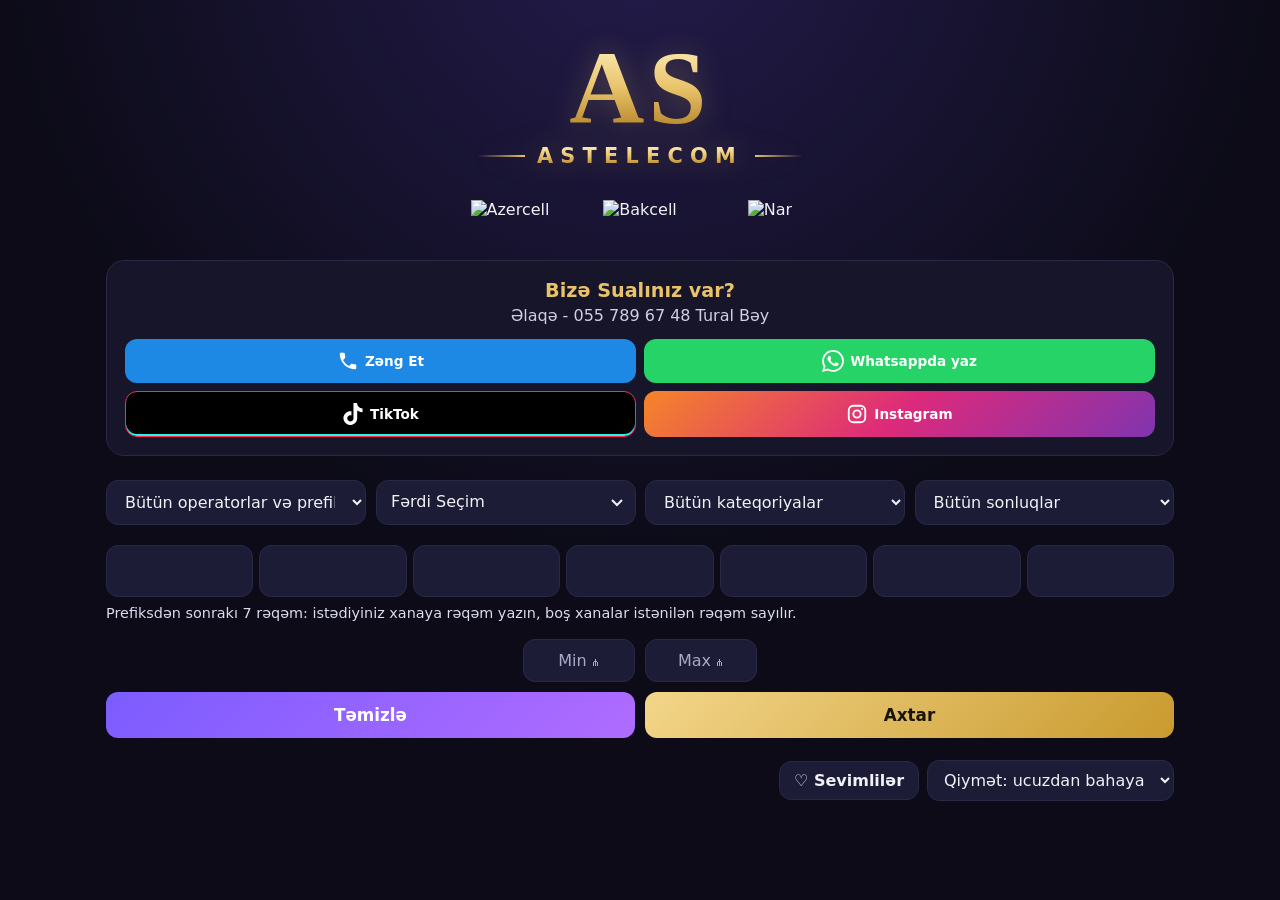
==== index.html @ 2685a1da "Add files via upload" ====
<!DOCTYPE html><html lang="az"><head><meta charset="utf-8"><meta name="viewport" content="width=device-width,initial-scale=1,viewport-fit=cover"><title>ASTELECOM</title><meta name="theme-color" content="#0c0b17"><meta name="mobile-web-app-capable" content="yes"><meta name="apple-mobile-web-app-capable" content="yes"><meta name="apple-mobile-web-app-status-bar-style" content="black"><meta name="apple-mobile-web-app-title" content="ASTELECOM"><link rel="manifest" href="manifest.webmanifest"><link rel="icon" type="image/png" href="icon-192.png"><link rel="apple-touch-icon" href="apple-touch-icon.png"><link rel="stylesheet" href="style.css"></head><body>
<div class="wrap">
<div class="hero" aria-label="ASTELECOM"><div class="as">AS</div><div class="wmrow"><i></i><span class="wm">ASTELECOM</span><i></i></div></div>
<div class="ops"><span class="chip"><img src="https://thumb.wikimedia.org/wikipedia/az/thumb/b/bf/Azercell_loqosu.svg/960px-Azercell_loqosu.svg.png?utm_source=az.wikipedia.org&amp;utm_campaign=index&amp;utm_content=thumbnail" referrerpolicy="no-referrer" onerror="this.onerror=null;this.src='azercell.png'" alt="Azercell"></span><span class="chip"><img src="https://upload.wikimedia.org/wikipedia/commons/0/06/Bakcell-logo.png?utm_source=az.wikipedia.org&amp;utm_campaign=index&amp;utm_content=original" referrerpolicy="no-referrer" onerror="this.onerror=null;this.src='bakcell.png'" alt="Bakcell"></span><span class="chip"><img src="https://upload.wikimedia.org/wikipedia/commons/f/f7/Nar-new-logo.png?utm_source=az.wikipedia.org&amp;utm_campaign=index&amp;utm_content=original" referrerpolicy="no-referrer" onerror="this.onerror=null;this.src='nar.png'" alt="Nar"></span></div>
<div class="contact"><h2>Bizə Sualınız var?</h2><p>Əlaqə - 055 789 67 48 Tural Bəy</p><div class="acts"><a id="cp" class="cbtn ph" href="#"><svg viewBox="0 0 24 24" width="22" height="22" fill="currentColor" aria-hidden="true"><path d="M6.6 10.8c1.4 2.8 3.8 5.1 6.6 6.6l2.2-2.2c.3-.3.7-.4 1-.2 1.1.4 2.3.6 3.6.6.6 0 1 .4 1 1V20c0 .6-.4 1-1 1C10.6 21 3 13.4 3 4c0-.6.4-1 1-1h3.5c.6 0 1 .4 1 1 0 1.3.2 2.5.6 3.6.1.3 0 .7-.2 1z"/></svg><span>Zəng Et</span></a><a id="cw" class="cbtn wa" target="_blank" rel="noopener" href="#"><svg viewBox="0 0 24 24" width="22" height="22" fill="currentColor" aria-hidden="true"><path d="M17.472 14.382c-.297-.149-1.758-.867-2.03-.967-.273-.099-.471-.148-.67.15-.197.297-.767.966-.94 1.164-.173.199-.347.223-.644.075-.297-.15-1.255-.463-2.39-1.475-.883-.788-1.48-1.761-1.653-2.059-.173-.297-.018-.458.13-.606.134-.133.298-.347.446-.52.149-.174.198-.298.298-.497.099-.198.05-.371-.025-.52-.075-.149-.669-1.612-.916-2.207-.242-.579-.487-.5-.669-.51-.173-.008-.371-.01-.57-.01-.198 0-.52.074-.792.372-.272.297-1.04 1.016-1.04 2.479 0 1.462 1.065 2.875 1.213 3.074.149.198 2.096 3.2 5.077 4.487.709.306 1.262.489 1.694.625.712.227 1.36.195 1.871.118.571-.085 1.758-.719 2.006-1.413.248-.694.248-1.289.173-1.413-.074-.124-.272-.198-.57-.347m-5.421 7.403h-.004a9.87 9.87 0 01-5.031-1.378l-.361-.214-3.741.982.998-3.648-.235-.374a9.86 9.86 0 01-1.51-5.26c.001-5.45 4.436-9.884 9.888-9.884 2.64 0 5.122 1.03 6.988 2.898a9.825 9.825 0 012.893 6.994c-.003 5.45-4.437 9.884-9.885 9.884m8.413-18.297A11.815 11.815 0 0012.05 0C5.495 0 .16 5.335.157 11.892c0 2.096.547 4.142 1.588 5.945L.057 24l6.305-1.654a11.882 11.882 0 005.683 1.448h.005c6.554 0 11.89-5.335 11.893-11.893a11.821 11.821 0 00-3.48-8.413z"/></svg><span>Whatsappda yaz</span></a></div><div class="acts soc"><a class="cbtn tt" target="_blank" rel="noopener" href="https://www.tiktok.com/@zerikalni_nomreler_"><svg viewBox="0 0 24 24" width="22" height="22" fill="currentColor" aria-hidden="true"><path d="M12.525.02c1.31-.02 2.61-.01 3.91-.02.08 1.53.63 3.09 1.75 4.17 1.12 1.11 2.7 1.62 4.24 1.79v4.03c-1.44-.05-2.89-.35-4.2-.97-.57-.26-1.1-.59-1.62-.93-.01 2.92.01 5.84-.02 8.75-.08 1.4-.54 2.79-1.35 3.94-1.31 1.92-3.58 3.17-5.91 3.21-1.43.08-2.86-.31-4.08-1.03-2.02-1.19-3.44-3.37-3.65-5.71-.02-.5-.03-1-.01-1.49.18-1.9 1.12-3.72 2.58-4.96 1.66-1.44 3.98-2.13 6.15-1.72.02 1.48-.04 2.96-.04 4.44-.99-.32-2.15-.23-3.02.37-.63.41-1.11 1.04-1.36 1.75-.21.51-.15 1.07-.14 1.61.24 1.64 1.82 3.02 3.5 2.87 1.12-.01 2.19-.66 2.77-1.61.19-.33.4-.67.41-1.06.1-1.79.06-3.57.07-5.36.01-4.03-.01-8.05.02-12.07z"/></svg><span>TikTok</span></a><a class="cbtn ig" target="_blank" rel="noopener" href="https://www.instagram.com/ucuz_nomreler_sifarisleri"><svg viewBox="0 0 24 24" width="22" height="22" fill="none" stroke="currentColor" stroke-width="2" aria-hidden="true"><rect x="3" y="3" width="18" height="18" rx="5"/><circle cx="12" cy="12" r="4"/><circle cx="17.5" cy="6.5" r="1.1" fill="currentColor" stroke="none"/></svg><span>Instagram</span></a></div></div>
<div class="filters">
<select id="pf"><option value="">Bütün operatorlar və prefikslər</option>
<optgroup label="Azercell"><option value="op:Azercell">Bütün Azercell</option><option value="050">050</option><option value="051">051</option><option value="010">010</option></optgroup>
<optgroup label="Bakcell"><option value="op:Bakcell">Bütün Bakcell</option><option value="055">055</option><option value="099">099</option></optgroup>
<optgroup label="Nar"><option value="op:Nar">Bütün Nar</option><option value="070">070</option><option value="077">077</option></optgroup></select>
<button type="button" id="opb" class="opb">Fərdi Seçim</button>
<select id="cat"><option value="">Bütün kateqoriyalar</option><option value="VIP">👑 VIP</option><option value="Qızıl">🥇 Qızıl</option><option value="Gümüş">🥈 Gümüş</option><option value="Bürünc">🥉 Bürünc</option></select>
<select id="pair"><option value="">Bütün sonluqlar</option><option value="1">Qoşa sonluq Məs 55-55; 23-23</option><option value="2">Güzgü sonluq Məs 21-12; 32-23</option><option value="3">Təkrar sonluq Məs 077 711 77 11</option></select>
</div>
<div class="pat">
<input maxlength="2" inputmode="numeric" pattern="[0-9]*" autocomplete="off" aria-label="1-ci rəqəm"><input maxlength="2" inputmode="numeric" pattern="[0-9]*" autocomplete="off" aria-label="2-ci rəqəm"><input maxlength="2" inputmode="numeric" pattern="[0-9]*" autocomplete="off" aria-label="3-cü rəqəm"><input maxlength="2" inputmode="numeric" pattern="[0-9]*" autocomplete="off" aria-label="4-cü rəqəm"><input maxlength="2" inputmode="numeric" pattern="[0-9]*" autocomplete="off" aria-label="5-ci rəqəm"><input maxlength="2" inputmode="numeric" pattern="[0-9]*" autocomplete="off" aria-label="6-cı rəqəm"><input maxlength="2" inputmode="numeric" pattern="[0-9]*" autocomplete="off" aria-label="7-ci rəqəm">
</div>
<p class="hint">Prefiksdən sonrakı 7 rəqəm: istədiyiniz xanaya rəqəm yazın, boş xanalar istənilən rəqəm sayılır.</p>
<div class="prices"><input id="mn" inputmode="numeric" maxlength="6" autocomplete="off" aria-label="Minimum qiymət" placeholder="Min ₼"><input id="mx" inputmode="numeric" maxlength="6" autocomplete="off" aria-label="Maksimum qiymət" placeholder="Max ₼"></div>
<div class="btns"><button id="clr" class="clr">Təmizlə</button><button id="go" class="gold go">Axtar</button></div>
<div class="bar"><span id="cnt"></span><div class="barr"><button id="fv" class="fvb">♡ Sevimlilər</button><select id="so" aria-label="Sıralama"><option value="asc">Qiymət: ucuzdan bahaya</option><option value="desc">Qiymət: bahadan ucuza</option></select></div></div>
<div id="list" class="grid"></div>
</div>
<div class="modal" id="opm"><div class="box"><button type="button" class="xbtn" id="opx" aria-label="Bağla">✕</button><h3>Fərdi Seçim</h3><p class="hint" style="margin:0">Bir neçə operator və ya fərqli prefikslər seçə bilərsiniz.</p><div class="og"><label class="ck op"><input type="checkbox" value="op:Azercell"> Bütün Azercell</label><div class="pfs"><label class="ck"><input type="checkbox" value="050"> 050</label><label class="ck"><input type="checkbox" value="051"> 051</label><label class="ck"><input type="checkbox" value="010"> 010</label></div></div><div class="og"><label class="ck op"><input type="checkbox" value="op:Bakcell"> Bütün Bakcell</label><div class="pfs"><label class="ck"><input type="checkbox" value="055"> 055</label><label class="ck"><input type="checkbox" value="099"> 099</label></div></div><div class="og"><label class="ck op"><input type="checkbox" value="op:Nar"> Bütün Nar</label><div class="pfs"><label class="ck"><input type="checkbox" value="070"> 070</label><label class="ck"><input type="checkbox" value="077"> 077</label></div></div><div class="acts"><button type="button" class="clr" id="opr">Sıfırla</button><button type="button" class="gold" id="opa">Tətbiq et</button></div></div></div>
<button type="button" id="up" class="up" aria-label="Yuxarı qayıt"><svg viewBox="0 0 24 24" width="24" height="24" fill="none" stroke="currentColor" stroke-width="2.6" stroke-linecap="round" stroke-linejoin="round" aria-hidden="true"><path d="M12 19V5M5 12l7-7 7 7"/></svg></button>
<div id="ins" class="ins"><span id="int"></span><button type="button" id="inb" class="gold">Yüklə</button><button type="button" id="inx" class="inx" aria-label="Bağla">✕</button></div>
<script src="https://cdn.jsdelivr.net/npm/@supabase/supabase-js@2.45.4/dist/umd/supabase.js"></script>
<script src="config.js"></script>
<script>
const WA='<svg viewBox="0 0 24 24" width="22" height="22" fill="currentColor" aria-hidden="true"><path d="M17.472 14.382c-.297-.149-1.758-.867-2.03-.967-.273-.099-.471-.148-.67.15-.197.297-.767.966-.94 1.164-.173.199-.347.223-.644.075-.297-.15-1.255-.463-2.39-1.475-.883-.788-1.48-1.761-1.653-2.059-.173-.297-.018-.458.13-.606.134-.133.298-.347.446-.52.149-.174.198-.298.298-.497.099-.198.05-.371-.025-.52-.075-.149-.669-1.612-.916-2.207-.242-.579-.487-.5-.669-.51-.173-.008-.371-.01-.57-.01-.198 0-.52.074-.792.372-.272.297-1.04 1.016-1.04 2.479 0 1.462 1.065 2.875 1.213 3.074.149.198 2.096 3.2 5.077 4.487.709.306 1.262.489 1.694.625.712.227 1.36.195 1.871.118.571-.085 1.758-.719 2.006-1.413.248-.694.248-1.289.173-1.413-.074-.124-.272-.198-.57-.347m-5.421 7.403h-.004a9.87 9.87 0 01-5.031-1.378l-.361-.214-3.741.982.998-3.648-.235-.374a9.86 9.86 0 01-1.51-5.26c.001-5.45 4.436-9.884 9.888-9.884 2.64 0 5.122 1.03 6.988 2.898a9.825 9.825 0 012.893 6.994c-.003 5.45-4.437 9.884-9.885 9.884m8.413-18.297A11.815 11.815 0 0012.05 0C5.495 0 .16 5.335.157 11.892c0 2.096.547 4.142 1.588 5.945L.057 24l6.305-1.654a11.882 11.882 0 005.683 1.448h.005c6.554 0 11.89-5.335 11.893-11.893a11.821 11.821 0 00-3.48-8.413z"/></svg>',PH='<svg viewBox="0 0 24 24" width="22" height="22" fill="currentColor" aria-hidden="true"><path d="M6.6 10.8c1.4 2.8 3.8 5.1 6.6 6.6l2.2-2.2c.3-.3.7-.4 1-.2 1.1.4 2.3.6 3.6.6.6 0 1 .4 1 1V20c0 .6-.4 1-1 1C10.6 21 3 13.4 3 4c0-.6.4-1 1-1h3.5c.6 0 1 .4 1 1 0 1.3.2 2.5.6 3.6.1.3 0 .7-.2 1z"/></svg>';
const LOGO={Azercell:'https://thumb.wikimedia.org/wikipedia/az/thumb/b/bf/Azercell_loqosu.svg/960px-Azercell_loqosu.svg.png?utm_source=az.wikipedia.org&amp;utm_campaign=index&amp;utm_content=thumbnail',Bakcell:'https://upload.wikimedia.org/wikipedia/commons/0/06/Bakcell-logo.png?utm_source=az.wikipedia.org&amp;utm_campaign=index&amp;utm_content=original',Nar:'https://upload.wikimedia.org/wikipedia/commons/f/f7/Nar-new-logo.png?utm_source=az.wikipedia.org&amp;utm_campaign=index&amp;utm_content=original'};
const olg=o=>LOGO[o]?`<span class="olg"><img src="${LOGO[o]}" referrerpolicy="no-referrer" onerror="this.onerror=null;this.src='${o.toLowerCase()}.png'" alt="${esc(o)}"></span>`:'';
const $=id=>document.getElementById(id);let all=[];const IC={VIP:"👑",Qızıl:"🥇",Gümüş:"🥈",Bürünc:"🥉"};
let fv=new Set(),onlyFav=false,sel=new Set();const opm=$("opm"),lab=()=>{$("opb").textContent=sel.size?[...sel].map(t=>t.replace("op:","")).join(", "):"Fərdi Seçim"},uncheck=()=>opm.querySelectorAll("input").forEach(i=>i.checked=false);try{fv=new Set(JSON.parse(localStorage.getItem("fav")||"[]"))}catch(e){}
const fav=id=>{fv.has(id)?fv.delete(id):fv.add(id);try{localStorage.setItem("fav",JSON.stringify([...fv]))}catch(e){}render()};
const hl=(p,on)=>{const s=fmt(p);if(!on)return s;const D=(s.match(/\d/g)||[]).length,S=[4,5,8,9].map(i=>i+D-10);let n=-1;return[...s].map(c=>/\d/.test(c)?(n++,S.includes(n)?`<span class="hl">${c}</span>`:c):c).join("")};
const boxes=()=>[...document.querySelectorAll(".pat input")];
async function load(){const{data,error}=await db.from("numbers").select("*").neq("status","satılıb").order("price");
 if(error){$("list").innerHTML='<p class="empty">Nömrələr yüklənmədi. config.js yoxlayın.</p>';return}all=data;mark();render()}
function render(){const pf=$("pf").value,dg=boxes().map(i=>i.value),ct=$("cat").value,mn=+$("mn").value,mx=+$("mx").value,pr=$("pair").value,so=$("so").value;
 const r=all.filter(x=>(sel.size?[...sel].some(t=>t.startsWith("op:")?x.operator==t.slice(3):x.phone.startsWith(t)):(!pf||(pf.startsWith("op:")?x.operator==pf.slice(3):x.phone.startsWith(pf))))&&dg.every((v,i)=>!v||x.phone[3+i]==v)&&(!ct||x.category==ct)&&(!mn||x.price>=mn)&&(!mx||x.price<=mx)&&(!pr||(pr=="3"?x.phone.slice(4,6)==x.phone.slice(8,10):(pr=="1"?/^(\d\d)\1$/:/^(\d)(\d)\2\1$/).test(x.phone.slice(-4))))&&(!onlyFav||fv.has(x.id)));
 r.sort((a,b)=>(a.status=="rezerv")-(b.status=="rezerv")||(so=="desc"?b.price-a.price:a.price-b.price));$("cnt").textContent=r.length+" nömrə tapıldı";
 $("list").innerHTML=r.length?r.map(x=>`<div class="card"><button class="fav${fv.has(x.id)?" on":""}" onclick="fav(${x.id})" aria-label="Sevimlilərə əlavə et">${fv.has(x.id)?"♥":"♡"}</button>${isNew(x)?'<span class="new">Yeni</span>':''}<span class="tag ${esc(x.category)}">${IC[x.category]||""} ${esc(x.category)}</span> <span class="tag">${esc(x.operator)}</span><div class="nrow"><div class="num">${hl(x.phone,pr=="3")}</div>${olg(x.operator)}</div><div class="price">${esc(x.price)} ₼</div>${x.status=="rezerv"?'<span class="tag">Rezerv olunub</span>':`<div class="acts"><a class="cbtn ph" href="tel:+${WHATSAPP}">${PH}<span>Zəng Et</span></a><a class="cbtn wa" target="_blank" rel="noopener" href="https://wa.me/${WHATSAPP}?text=${encodeURIComponent("Salam,mən "+x.phone+" nömrəsi ilə maraqlanıram")}" onclick="log(${x.id})">${WA}<span>Sifariş Et</span></a></div>`}</div>`).join(""):'<p class="empty">Bu axtarışla nömrə tapılmadı. Xanaları və ya filtrləri dəyişin.</p>';sv()}
const log=id=>{const x=all.find(n=>n.id==id);db.from("orders").insert({number_id:id,phone:x.phone,name:"WhatsApp",contact:"WhatsApp"}).then(()=>{})};
boxes().forEach((el,i,a)=>{
 el.oninput=()=>{el.value=el.value.replace(/\D/g,"").slice(-1);if(el.value&&a[i+1])a[i+1].focus()};
 el.onkeydown=e=>{if(e.key=="Enter")render();if(e.key=="Backspace"&&!el.value&&a[i-1])a[i-1].focus()};
 el.onfocus=()=>el.select()});
[$("mn"),$("mx")].forEach(el=>{el.oninput=()=>{el.value=el.value.replace(/\D/g,"").slice(0,6)};el.onkeydown=e=>{if(e.key=="Enter")render()}});
$("go").onclick=render;
$("opb").onclick=()=>opm.classList.add("on");
opm.onclick=e=>{if(e.target==opm)opm.classList.remove("on")};
document.addEventListener("keydown",e=>{if(e.key=="Escape")opm.classList.remove("on")});
$("opr").onclick=uncheck;$("opx").onclick=()=>opm.classList.remove("on");
$("opa").onclick=()=>{sel=new Set([...opm.querySelectorAll("input:checked")].map(i=>i.value));if(sel.size)$("pf").value="";lab();opm.classList.remove("on");render()};
$("pf").onchange=()=>{if($("pf").value){sel.clear();uncheck();lab()}};
$("so").onchange=render;$("fv").onclick=()=>{onlyFav=!onlyFav;$("fv").classList.toggle("on",onlyFav);$("fv").textContent=(onlyFav?"♥":"♡")+" Sevimlilər";render()};
$("clr").onclick=e=>{sel.clear();uncheck();lab();boxes().forEach(i=>i.value="");$("pf").value=$("cat").value=$("pair").value=$("mn").value=$("mx").value="";render()};
$("cw").href="https://wa.me/"+WHATSAPP;$("cp").href="tel:+"+WHATSAPP;
let newIds=new Set();
const isNew=x=>x.created_at?Date.now()-Date.parse(x.created_at)<6048e5:newIds.has(x.id);
function mark(){try{const raw=localStorage.getItem("seen"),old=new Set(JSON.parse(raw||"[]"));newIds=raw?new Set(all.filter(x=>!old.has(x.id)).map(x=>x.id)):new Set();localStorage.setItem("seen",JSON.stringify(all.map(x=>x.id)))}catch(e){}}
function sv(){try{localStorage.setItem("flt",JSON.stringify({pf:$("pf").value,sel:[...sel],ct:$("cat").value,pr:$("pair").value,so:$("so").value,mn:$("mn").value,mx:$("mx").value,dg:boxes().map(i=>i.value),fav:onlyFav}))}catch(e){}}
try{const s=JSON.parse(localStorage.getItem("flt")||"null");if(s){sel=new Set(s.sel||[]);opm.querySelectorAll("input").forEach(i=>i.checked=sel.has(i.value));if(!sel.size)$("pf").value=s.pf||"";$("cat").value=s.ct||"";$("pair").value=s.pr||"";$("so").value=s.so||"asc";$("mn").value=s.mn||"";$("mx").value=s.mx||"";boxes().forEach((el,i)=>el.value=(s.dg||[])[i]||"");onlyFav=!!s.fav;$("fv").classList.toggle("on",onlyFav);$("fv").textContent=(onlyFav?"♥":"♡")+" Sevimlilər";lab()}}catch(e){}
const up=$("up");let going=false;addEventListener("scroll",()=>{if(scrollY<=250)going=false;up.classList.toggle("on",scrollY>250&&!going)},{passive:true});up.onclick=()=>{going=true;up.classList.remove("on");scrollTo({top:0,behavior:"smooth"})};
let dp=null;const ins=$("ins"),stand=matchMedia("(display-mode: standalone)").matches||navigator.standalone===true,ios=/iphone|ipad|ipod/i.test(navigator.userAgent)||(navigator.platform=="MacIntel"&&navigator.maxTouchPoints>1);
const insOk=()=>{try{return!localStorage.getItem("insx")}catch(e){return true}};
const showIns=(t,btn)=>{if(stand||!insOk())return;$("int").textContent=t;$("inb").style.display=btn?"":"none";ins.classList.add("on")};
addEventListener("beforeinstallprompt",e=>{e.preventDefault();dp=e;showIns("Saytı tətbiq kimi yükləyin",true)});
addEventListener("appinstalled",()=>ins.classList.remove("on"));
$("inb").onclick=()=>{if(!dp)return;dp.prompt();dp.userChoice.then(()=>{dp=null;ins.classList.remove("on")})};
$("inx").onclick=()=>{ins.classList.remove("on");try{localStorage.setItem("insx","1")}catch(e){}};
if(ios&&!stand)setTimeout(()=>showIns("Ana ekrana əlavə etmək üçün Paylaş düyməsinə, sonra «Ana ekrana əlavə et» seçiminə basın",false),2500);
if("serviceWorker" in navigator&&location.protocol!="file:")addEventListener("load",()=>navigator.serviceWorker.register("sw.js").catch(()=>{}));
load();
</script></body></html>
---- style.css ----
:root{--bg:#0c0b17;--card:#16152a;--line:#2a2845;--gold:#e8c36a;--vio:#7c5cff;--txt:#f1f1f6;--mut:#cfcfe6}
*{box-sizing:border-box;margin:0}
body{font-family:system-ui,-apple-system,sans-serif;background:radial-gradient(circle at 50% -10%,#241c4d,var(--bg) 55%) fixed;color:var(--txt);min-height:100vh}
.wrap{max-width:1100px;margin:auto;padding:16px}
header{display:flex;justify-content:space-between;align-items:center;padding:12px 0}
.logo{font-weight:800;font-size:1.25rem;color:var(--gold)}
h1{font-size:clamp(1.7rem,6vw,2.8rem);text-align:center;margin:22px 0 6px;line-height:1.15}
.sub{text-align:center;color:var(--mut);margin-bottom:22px}
input,select,textarea,button{font:inherit;color:var(--txt);background:#1d1c36;border:1px solid var(--line);border-radius:12px;padding:11px 14px}
input:focus,select:focus,textarea:focus,button:focus-visible{outline:2px solid var(--gold);outline-offset:1px}
button{cursor:pointer;background:linear-gradient(135deg,var(--vio),#b06cff);border:0;font-weight:600}
button.gold{background:linear-gradient(135deg,#f3d68a,#c99a2e);color:#1a1405}
button.ghost{background:transparent;border:1px solid var(--line)}
button.red{background:#c2384a;padding:6px 12px}
.filters{display:grid;grid-template-columns:repeat(auto-fit,minmax(150px,1fr));gap:10px;margin-bottom:20px}
.grid{display:grid;grid-template-columns:repeat(auto-fill,minmax(min(100%,340px),1fr));gap:14px}
.card{background:var(--card);border:1px solid var(--line);border-radius:18px;padding:18px;transition:.2s}
.card:hover{transform:translateY(-3px);border-color:var(--gold)}
.num{font-size:1.6rem;font-weight:800;letter-spacing:1.5px;margin:10px 0 4px;font-variant-numeric:tabular-nums}
.tag{font-size:.75rem;padding:3px 10px;border-radius:99px;background:#26254a;color:var(--mut)}
.tag.VIP{background:linear-gradient(135deg,#f3d68a,#c99a2e);color:#1a1405;font-weight:700}.tag.Qızıl{background:#2c2410;color:#f0d98a}.tag.Gümüş{background:#2a2d38;color:#d5d9e4}.tag.Bürünc{background:#3a2412;color:#d9935a}
.price{color:var(--gold);font-weight:700;margin:6px 0 14px}
.modal{position:fixed;inset:0;background:#000b;display:none;align-items:center;justify-content:center;padding:16px}
.modal.on{display:flex}
.box{background:var(--card);border:1px solid var(--line);border-radius:18px;padding:20px;width:100%;max-width:380px;display:grid;gap:10px}
table{width:100%;border-collapse:collapse;min-width:620px}
td,th{padding:8px;border-bottom:1px solid var(--line);text-align:left;font-size:.9rem}
.scroll{overflow-x:auto}
.stats{display:grid;grid-template-columns:repeat(auto-fit,minmax(120px,1fr));gap:10px;margin:14px 0}
.stat{background:var(--card);border:1px solid var(--line);border-radius:14px;padding:14px;color:var(--mut)}
.stat b{display:block;font-size:1.7rem;color:var(--gold)}
.row{display:flex;gap:8px;flex-wrap:wrap;margin-bottom:12px}
.empty{text-align:center;color:var(--mut);padding:30px;grid-column:1/-1}
a{color:var(--gold)}
.pat{display:grid;grid-template-columns:repeat(7,1fr);gap:6px}
.pat input{text-align:center;font-size:1.4rem;font-weight:700;padding:12px 0;width:100%;min-width:0}
.hint{color:var(--mut);font-size:.8rem;margin:8px 0 18px}
.brand{display:flex;align-items:center;gap:10px;font-weight:800;font-size:1.2rem;color:var(--gold);letter-spacing:.5px}
.btn{display:block;text-align:center;text-decoration:none;padding:11px 14px;border-radius:12px;font-weight:600}
.btn.gold{background:linear-gradient(135deg,#f3d68a,#c99a2e);color:#1a1405}
.hero{display:flex;flex-direction:column;align-items:center;gap:12px;padding:20px 0 14px;text-decoration:none}
.hero svg{filter:drop-shadow(0 0 16px #e8c36a66)}
.wmrow{display:flex;align-items:center;gap:12px}
.wmrow i{width:clamp(18px,8vw,48px);height:2px;background:linear-gradient(90deg,transparent,var(--gold))}
.wmrow i:last-child{transform:scaleX(-1)}
.wm{font-size:clamp(1.8rem,9vw,3rem);font-weight:900;letter-spacing:.16em;background:linear-gradient(180deg,#fff3c4,#e8c36a 50%,#a9741a);-webkit-background-clip:text;background-clip:text;color:transparent}
.prices{display:flex;justify-content:center;gap:10px;margin-bottom:10px}
.prices input{width:112px;padding:11px 8px;text-align:center}
.go{width:100%;margin-bottom:22px;padding:13px;font-size:1.05rem}

.hero{gap:4px;filter:drop-shadow(0 0 14px #e8c36a44)}
.as{font-family:Georgia,"Times New Roman",serif;font-weight:900;font-size:clamp(4rem,22vw,6.5rem);line-height:1;letter-spacing:.04em;background:linear-gradient(180deg,#fff3c4,#e8c36a 50%,#a9741a);-webkit-background-clip:text;background-clip:text;color:transparent}
.wm{font-size:clamp(.95rem,4.5vw,1.3rem);letter-spacing:.35em}
.ops{display:flex;justify-content:center;gap:10px;margin-bottom:24px}
.chip{flex:1;max-width:120px;height:54px;background:transparent;border:0;display:flex;align-items:center;justify-content:center;padding:4px 6px}
.chip img{max-width:100%;max-height:100%;object-fit:contain}

.acts{display:grid;grid-template-columns:1fr 1fr;gap:8px}
.cbtn{display:flex;align-items:center;justify-content:center;gap:6px;padding:11px 8px;border-radius:12px;color:#fff;text-decoration:none;font-weight:700;font-size:.85rem;white-space:nowrap}
.cbtn.wa{background:#25D366}.cbtn.ph{background:#1e88e5}
.cbtn svg{flex:none}
.contact{text-align:center;margin:0 0 24px;padding:18px;background:var(--card);border:1px solid var(--line);border-radius:18px}
.contact h2{font-size:1.2rem;color:var(--gold)}
.contact p{color:var(--mut);margin:4px 0 14px}
.card .acts{margin-top:4px}

.card{overflow:hidden}
.nrow{display:flex;align-items:center;justify-content:space-between;gap:10px;min-width:0}
.nrow .num{font-size:1.4rem;letter-spacing:1px;white-space:nowrap;min-width:0}
.olg{flex:0 1 96px;min-width:56px;height:46px;background:transparent;border:0;border-radius:0;display:flex;align-items:center;justify-content:flex-end;padding:0;overflow:hidden}
.olg img{max-width:100%;max-height:100%;object-fit:contain;display:block}
.tag{font-size:.82rem;color:#e6e6f5;background:#2f2d5c}
.tag.VIP{color:#1a1405;background:linear-gradient(135deg,#f3d68a,#c99a2e)}
.tag.Qızıl{background:#4a3a12;color:#ffe9a6}.tag.Gümüş{background:#454a5c;color:#fff}.tag.Bürünc{background:#5a3518;color:#ffc799}
.hint{font-size:.9rem;color:#dcdcf0}
input::placeholder{color:#a9a9c8}
.btns{display:grid;grid-template-columns:1fr 1fr;gap:10px;margin-bottom:22px}
.btns button{width:100%;padding:13px;font-size:1.05rem;margin:0}
.clr{background:linear-gradient(135deg,var(--vio),#b06cff);color:#fff}

.soc{margin-top:8px}
.cbtn.tt{background:#000;border:1px solid #fe2c55;box-shadow:inset 0 -2px 0 #25f4ee}
.cbtn.ig{background:linear-gradient(135deg,#f58529,#dd2a7b 50%,#8134af)}
.bar{display:flex;justify-content:space-between;align-items:center;gap:10px;flex-wrap:wrap;margin-bottom:14px}
#cnt{color:var(--txt);font-weight:600}
.barr{display:flex;gap:8px;align-items:center;margin-left:auto}
.barr select{padding:9px 12px}
.fvb{padding:9px 14px;background:#1d1c36;border:1px solid var(--line);color:var(--txt)}
.fvb.on{border-color:#ff4d6d;color:#ff4d6d}
.card{position:relative}
.card .fav{position:absolute;top:8px;right:10px;padding:2px 6px;background:transparent;border:0;font-size:1.5rem;line-height:1;color:var(--mut)}
.card .fav.on{color:#ff4d6d}

.opb{padding:11px 10px;font-size:.9rem;line-height:1.2}
.modal{z-index:50}
.box{max-height:90vh;overflow-y:auto}
.box h3{color:var(--gold)}
.og{border:1px solid var(--line);border-radius:12px;padding:10px 12px;display:grid;gap:8px}
.pfs{display:flex;gap:16px;flex-wrap:wrap}
.ck{display:flex;align-items:center;gap:8px;cursor:pointer;font-size:1rem}
.ck.op{font-weight:700;color:var(--gold)}
.ck input{width:20px;height:20px;padding:0;accent-color:var(--gold);flex:none}

.opb{background:#1d1c36;border:1px solid var(--line);font-weight:400;text-align:left;white-space:nowrap;overflow:hidden;text-overflow:ellipsis;min-width:0}

.opb{padding:11px 34px 11px 14px;font-size:1rem;font-weight:400;color:var(--txt);background:#1d1c36 url("data:image/svg+xml,%3Csvg xmlns='http://www.w3.org/2000/svg' width='12' height='8' viewBox='0 0 12 8'%3E%3Cpath d='M1 1l5 5 5-5' fill='none' stroke='%23f1f1f6' stroke-width='2'/%3E%3C/svg%3E") no-repeat right 12px center;border:1px solid var(--line);border-radius:12px}
.box{position:relative}
.box h3{padding-right:40px}
.xbtn{position:absolute;top:12px;right:12px;width:34px;height:34px;padding:0;border-radius:50%;background:#e0334a;color:#fff;font-size:1rem;line-height:1;display:flex;align-items:center;justify-content:center}

.filters{grid-template-columns:repeat(auto-fit,minmax(170px,1fr))}
.opb{white-space:normal;overflow:visible;text-overflow:clip;line-height:1.25;overflow-wrap:anywhere;min-height:46px}

.hl{color:#1a1405;background:linear-gradient(135deg,#f3d68a,#c99a2e);border-radius:4px;padding:0 2px;margin:0 -1px}

.opb{white-space:pre-line;display:flex;align-items:center;min-height:62px;line-height:1.3}

*{-webkit-tap-highlight-color:transparent}
.opb{min-height:0;white-space:normal;-webkit-user-select:none;user-select:none}
.opb:focus,.opb:active{outline:none;box-shadow:none}

/* Toxunma animasiyası */
button,.cbtn{transition:transform .12s ease,filter .12s ease,box-shadow .12s ease;will-change:transform}
button:active,.cbtn:active{transform:scale(.94);filter:brightness(1.15)}
.card .fav:active{transform:scale(1.35)}
.xbtn:active{transform:scale(.88) rotate(90deg)}

/* Yeni nişanı: ürəyin solunda, yanıb-sönən qırmızı */
.card .new{position:absolute;top:12px;right:46px;background:#e0334a;color:#fff;font-size:.72rem;font-weight:800;padding:3px 9px;border-radius:99px;animation:blink 1s ease-in-out infinite}
@keyframes blink{0%,100%{opacity:1;box-shadow:0 0 0 0 #e0334a99}50%{opacity:.35;box-shadow:0 0 0 6px #e0334a00}}

/* Yuxarı qayıt düyməsi: popup dairə, yuxarı çıxanda solaraq itir */
.up{position:fixed;right:16px;bottom:calc(16px + env(safe-area-inset-bottom,0px));width:46px;height:46px;padding:0;border-radius:50%;display:flex;align-items:center;justify-content:center;background:#16152aee;color:var(--gold);border:1.5px solid var(--gold);box-shadow:0 4px 16px #000a;-webkit-backdrop-filter:blur(6px);backdrop-filter:blur(6px);opacity:0;visibility:hidden;transform:translateY(14px) scale(.8);transition:opacity .45s ease,transform .45s ease,visibility 0s linear .45s;z-index:40}
.up.on{opacity:1;visibility:visible;transform:none;transition:opacity .25s ease,transform .25s ease,visibility 0s}
.up.on:active{transform:scale(.9)}

/* Tətbiq yükləmə bannerı */
.ins{position:fixed;left:12px;right:12px;bottom:calc(12px + env(safe-area-inset-bottom,0px));display:none;align-items:center;gap:10px;padding:12px 14px;background:var(--card);border:1px solid var(--gold);border-radius:14px;box-shadow:0 6px 20px #000a;z-index:60;max-width:460px;margin:auto}
.ins.on{display:flex}
.ins span{flex:1;font-size:.9rem;color:var(--txt)}
.ins .gold{padding:9px 14px}
.inx{width:30px;height:30px;padding:0;border-radius:50%;background:#2f2d5c;color:#fff;font-size:.85rem;display:flex;align-items:center;justify-content:center;flex:none}
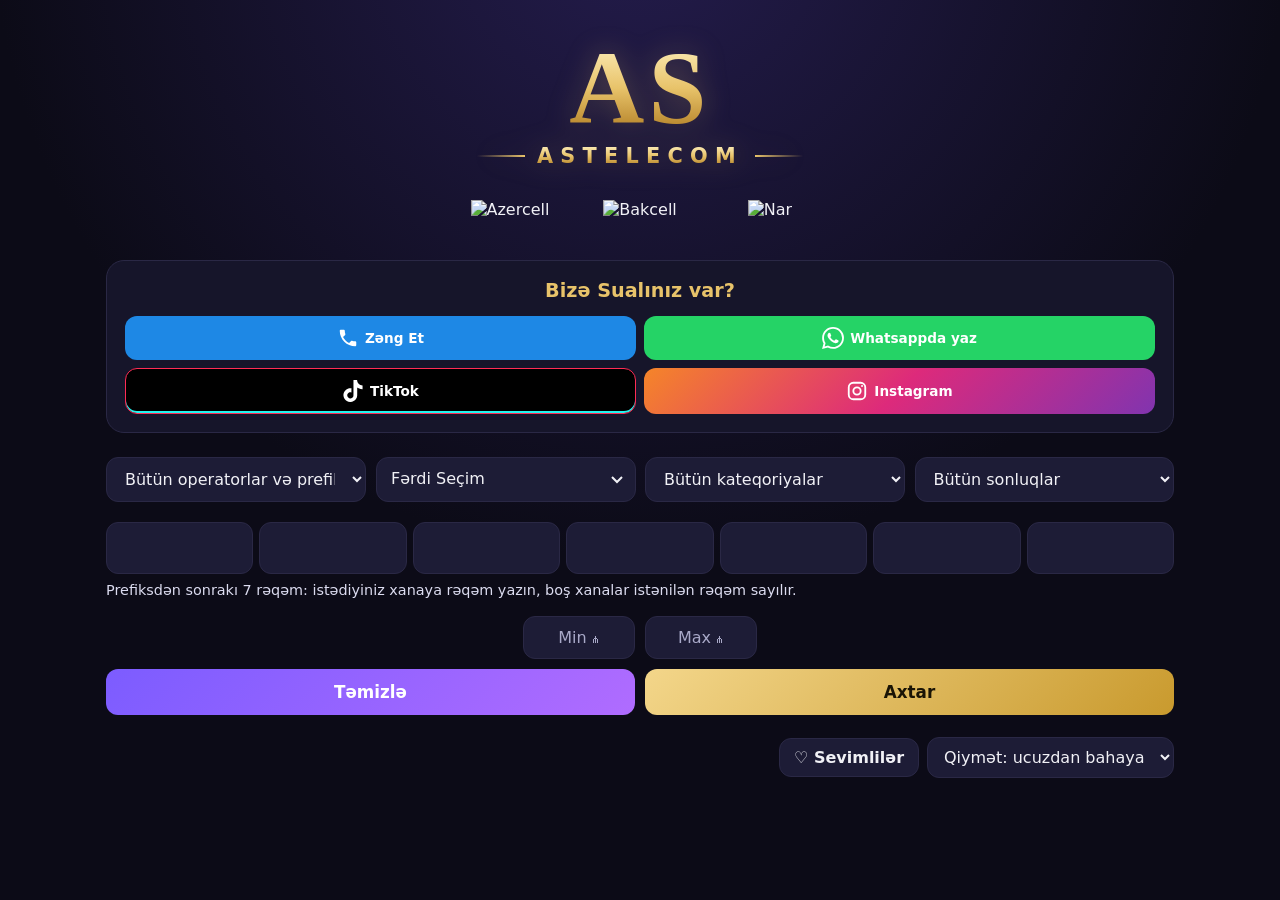
==== commit 64356e34: "Add files via upload" ====
--- a/index.html
+++ b/index.html
@@ -2,7 +2,7 @@
 <div class="wrap">
 <div class="hero" aria-label="ASTELECOM"><div class="as">AS</div><div class="wmrow"><i></i><span class="wm">ASTELECOM</span><i></i></div></div>
 <div class="ops"><span class="chip"><img src="https://thumb.wikimedia.org/wikipedia/az/thumb/b/bf/Azercell_loqosu.svg/960px-Azercell_loqosu.svg.png?utm_source=az.wikipedia.org&amp;utm_campaign=index&amp;utm_content=thumbnail" referrerpolicy="no-referrer" onerror="this.onerror=null;this.src='azercell.png'" alt="Azercell"></span><span class="chip"><img src="https://upload.wikimedia.org/wikipedia/commons/0/06/Bakcell-logo.png?utm_source=az.wikipedia.org&amp;utm_campaign=index&amp;utm_content=original" referrerpolicy="no-referrer" onerror="this.onerror=null;this.src='bakcell.png'" alt="Bakcell"></span><span class="chip"><img src="https://upload.wikimedia.org/wikipedia/commons/f/f7/Nar-new-logo.png?utm_source=az.wikipedia.org&amp;utm_campaign=index&amp;utm_content=original" referrerpolicy="no-referrer" onerror="this.onerror=null;this.src='nar.png'" alt="Nar"></span></div>
-<div class="contact"><h2>Bizə Sualınız var?</h2><p>Əlaqə - 055 789 67 48 Tural Bəy</p><div class="acts"><a id="cp" class="cbtn ph" href="#"><svg viewBox="0 0 24 24" width="22" height="22" fill="currentColor" aria-hidden="true"><path d="M6.6 10.8c1.4 2.8 3.8 5.1 6.6 6.6l2.2-2.2c.3-.3.7-.4 1-.2 1.1.4 2.3.6 3.6.6.6 0 1 .4 1 1V20c0 .6-.4 1-1 1C10.6 21 3 13.4 3 4c0-.6.4-1 1-1h3.5c.6 0 1 .4 1 1 0 1.3.2 2.5.6 3.6.1.3 0 .7-.2 1z"/></svg><span>Zəng Et</span></a><a id="cw" class="cbtn wa" target="_blank" rel="noopener" href="#"><svg viewBox="0 0 24 24" width="22" height="22" fill="currentColor" aria-hidden="true"><path d="M17.472 14.382c-.297-.149-1.758-.867-2.03-.967-.273-.099-.471-.148-.67.15-.197.297-.767.966-.94 1.164-.173.199-.347.223-.644.075-.297-.15-1.255-.463-2.39-1.475-.883-.788-1.48-1.761-1.653-2.059-.173-.297-.018-.458.13-.606.134-.133.298-.347.446-.52.149-.174.198-.298.298-.497.099-.198.05-.371-.025-.52-.075-.149-.669-1.612-.916-2.207-.242-.579-.487-.5-.669-.51-.173-.008-.371-.01-.57-.01-.198 0-.52.074-.792.372-.272.297-1.04 1.016-1.04 2.479 0 1.462 1.065 2.875 1.213 3.074.149.198 2.096 3.2 5.077 4.487.709.306 1.262.489 1.694.625.712.227 1.36.195 1.871.118.571-.085 1.758-.719 2.006-1.413.248-.694.248-1.289.173-1.413-.074-.124-.272-.198-.57-.347m-5.421 7.403h-.004a9.87 9.87 0 01-5.031-1.378l-.361-.214-3.741.982.998-3.648-.235-.374a9.86 9.86 0 01-1.51-5.26c.001-5.45 4.436-9.884 9.888-9.884 2.64 0 5.122 1.03 6.988 2.898a9.825 9.825 0 012.893 6.994c-.003 5.45-4.437 9.884-9.885 9.884m8.413-18.297A11.815 11.815 0 0012.05 0C5.495 0 .16 5.335.157 11.892c0 2.096.547 4.142 1.588 5.945L.057 24l6.305-1.654a11.882 11.882 0 005.683 1.448h.005c6.554 0 11.89-5.335 11.893-11.893a11.821 11.821 0 00-3.48-8.413z"/></svg><span>Whatsappda yaz</span></a></div><div class="acts soc"><a class="cbtn tt" target="_blank" rel="noopener" href="https://www.tiktok.com/@zerikalni_nomreler_"><svg viewBox="0 0 24 24" width="22" height="22" fill="currentColor" aria-hidden="true"><path d="M12.525.02c1.31-.02 2.61-.01 3.91-.02.08 1.53.63 3.09 1.75 4.17 1.12 1.11 2.7 1.62 4.24 1.79v4.03c-1.44-.05-2.89-.35-4.2-.97-.57-.26-1.1-.59-1.62-.93-.01 2.92.01 5.84-.02 8.75-.08 1.4-.54 2.79-1.35 3.94-1.31 1.92-3.58 3.17-5.91 3.21-1.43.08-2.86-.31-4.08-1.03-2.02-1.19-3.44-3.37-3.65-5.71-.02-.5-.03-1-.01-1.49.18-1.9 1.12-3.72 2.58-4.96 1.66-1.44 3.98-2.13 6.15-1.72.02 1.48-.04 2.96-.04 4.44-.99-.32-2.15-.23-3.02.37-.63.41-1.11 1.04-1.36 1.75-.21.51-.15 1.07-.14 1.61.24 1.64 1.82 3.02 3.5 2.87 1.12-.01 2.19-.66 2.77-1.61.19-.33.4-.67.41-1.06.1-1.79.06-3.57.07-5.36.01-4.03-.01-8.05.02-12.07z"/></svg><span>TikTok</span></a><a class="cbtn ig" target="_blank" rel="noopener" href="https://www.instagram.com/ucuz_nomreler_sifarisleri"><svg viewBox="0 0 24 24" width="22" height="22" fill="none" stroke="currentColor" stroke-width="2" aria-hidden="true"><rect x="3" y="3" width="18" height="18" rx="5"/><circle cx="12" cy="12" r="4"/><circle cx="17.5" cy="6.5" r="1.1" fill="currentColor" stroke="none"/></svg><span>Instagram</span></a></div></div>
+<div class="contact"><h2>Bizə Sualınız var?</h2><div class="acts"><a id="cp" class="cbtn ph" href="#"><svg viewBox="0 0 24 24" width="22" height="22" fill="currentColor" aria-hidden="true"><path d="M6.6 10.8c1.4 2.8 3.8 5.1 6.6 6.6l2.2-2.2c.3-.3.7-.4 1-.2 1.1.4 2.3.6 3.6.6.6 0 1 .4 1 1V20c0 .6-.4 1-1 1C10.6 21 3 13.4 3 4c0-.6.4-1 1-1h3.5c.6 0 1 .4 1 1 0 1.3.2 2.5.6 3.6.1.3 0 .7-.2 1z"/></svg><span>Zəng Et</span></a><a id="cw" class="cbtn wa" target="_blank" rel="noopener" href="#"><svg viewBox="0 0 24 24" width="22" height="22" fill="currentColor" aria-hidden="true"><path d="M17.472 14.382c-.297-.149-1.758-.867-2.03-.967-.273-.099-.471-.148-.67.15-.197.297-.767.966-.94 1.164-.173.199-.347.223-.644.075-.297-.15-1.255-.463-2.39-1.475-.883-.788-1.48-1.761-1.653-2.059-.173-.297-.018-.458.13-.606.134-.133.298-.347.446-.52.149-.174.198-.298.298-.497.099-.198.05-.371-.025-.52-.075-.149-.669-1.612-.916-2.207-.242-.579-.487-.5-.669-.51-.173-.008-.371-.01-.57-.01-.198 0-.52.074-.792.372-.272.297-1.04 1.016-1.04 2.479 0 1.462 1.065 2.875 1.213 3.074.149.198 2.096 3.2 5.077 4.487.709.306 1.262.489 1.694.625.712.227 1.36.195 1.871.118.571-.085 1.758-.719 2.006-1.413.248-.694.248-1.289.173-1.413-.074-.124-.272-.198-.57-.347m-5.421 7.403h-.004a9.87 9.87 0 01-5.031-1.378l-.361-.214-3.741.982.998-3.648-.235-.374a9.86 9.86 0 01-1.51-5.26c.001-5.45 4.436-9.884 9.888-9.884 2.64 0 5.122 1.03 6.988 2.898a9.825 9.825 0 012.893 6.994c-.003 5.45-4.437 9.884-9.885 9.884m8.413-18.297A11.815 11.815 0 0012.05 0C5.495 0 .16 5.335.157 11.892c0 2.096.547 4.142 1.588 5.945L.057 24l6.305-1.654a11.882 11.882 0 005.683 1.448h.005c6.554 0 11.89-5.335 11.893-11.893a11.821 11.821 0 00-3.48-8.413z"/></svg><span>Whatsappda yaz</span></a></div><div class="acts soc"><a class="cbtn tt" target="_blank" rel="noopener" href="https://www.tiktok.com/@zerikalni_nomreler_"><svg viewBox="0 0 24 24" width="22" height="22" fill="currentColor" aria-hidden="true"><path d="M12.525.02c1.31-.02 2.61-.01 3.91-.02.08 1.53.63 3.09 1.75 4.17 1.12 1.11 2.7 1.62 4.24 1.79v4.03c-1.44-.05-2.89-.35-4.2-.97-.57-.26-1.1-.59-1.62-.93-.01 2.92.01 5.84-.02 8.75-.08 1.4-.54 2.79-1.35 3.94-1.31 1.92-3.58 3.17-5.91 3.21-1.43.08-2.86-.31-4.08-1.03-2.02-1.19-3.44-3.37-3.65-5.71-.02-.5-.03-1-.01-1.49.18-1.9 1.12-3.72 2.58-4.96 1.66-1.44 3.98-2.13 6.15-1.72.02 1.48-.04 2.96-.04 4.44-.99-.32-2.15-.23-3.02.37-.63.41-1.11 1.04-1.36 1.75-.21.51-.15 1.07-.14 1.61.24 1.64 1.82 3.02 3.5 2.87 1.12-.01 2.19-.66 2.77-1.61.19-.33.4-.67.41-1.06.1-1.79.06-3.57.07-5.36.01-4.03-.01-8.05.02-12.07z"/></svg><span>TikTok</span></a><a class="cbtn ig" target="_blank" rel="noopener" href="https://www.instagram.com/ucuz_nomreler_sifarisleri"><svg viewBox="0 0 24 24" width="22" height="22" fill="none" stroke="currentColor" stroke-width="2" aria-hidden="true"><rect x="3" y="3" width="18" height="18" rx="5"/><circle cx="12" cy="12" r="4"/><circle cx="17.5" cy="6.5" r="1.1" fill="currentColor" stroke="none"/></svg><span>Instagram</span></a></div></div>
 <div class="filters">
 <select id="pf"><option value="">Bütün operatorlar və prefikslər</option>
 <optgroup label="Azercell"><option value="op:Azercell">Bütün Azercell</option><option value="050">050</option><option value="051">051</option><option value="010">010</option></optgroup>
@@ -22,8 +22,6 @@
 <div id="list" class="grid"></div>
 </div>
 <div class="modal" id="opm"><div class="box"><button type="button" class="xbtn" id="opx" aria-label="Bağla">✕</button><h3>Fərdi Seçim</h3><p class="hint" style="margin:0">Bir neçə operator və ya fərqli prefikslər seçə bilərsiniz.</p><div class="og"><label class="ck op"><input type="checkbox" value="op:Azercell"> Bütün Azercell</label><div class="pfs"><label class="ck"><input type="checkbox" value="050"> 050</label><label class="ck"><input type="checkbox" value="051"> 051</label><label class="ck"><input type="checkbox" value="010"> 010</label></div></div><div class="og"><label class="ck op"><input type="checkbox" value="op:Bakcell"> Bütün Bakcell</label><div class="pfs"><label class="ck"><input type="checkbox" value="055"> 055</label><label class="ck"><input type="checkbox" value="099"> 099</label></div></div><div class="og"><label class="ck op"><input type="checkbox" value="op:Nar"> Bütün Nar</label><div class="pfs"><label class="ck"><input type="checkbox" value="070"> 070</label><label class="ck"><input type="checkbox" value="077"> 077</label></div></div><div class="acts"><button type="button" class="clr" id="opr">Sıfırla</button><button type="button" class="gold" id="opa">Tətbiq et</button></div></div></div>
-<button type="button" id="up" class="up" aria-label="Yuxarı qayıt"><svg viewBox="0 0 24 24" width="24" height="24" fill="none" stroke="currentColor" stroke-width="2.6" stroke-linecap="round" stroke-linejoin="round" aria-hidden="true"><path d="M12 19V5M5 12l7-7 7 7"/></svg></button>
-<div id="ins" class="ins"><span id="int"></span><button type="button" id="inb" class="gold">Yüklə</button><button type="button" id="inx" class="inx" aria-label="Bağla">✕</button></div>
 <script src="https://cdn.jsdelivr.net/npm/@supabase/supabase-js@2.45.4/dist/umd/supabase.js"></script>
 <script src="config.js"></script>
 <script>
@@ -62,15 +60,6 @@
 function mark(){try{const raw=localStorage.getItem("seen"),old=new Set(JSON.parse(raw||"[]"));newIds=raw?new Set(all.filter(x=>!old.has(x.id)).map(x=>x.id)):new Set();localStorage.setItem("seen",JSON.stringify(all.map(x=>x.id)))}catch(e){}}
 function sv(){try{localStorage.setItem("flt",JSON.stringify({pf:$("pf").value,sel:[...sel],ct:$("cat").value,pr:$("pair").value,so:$("so").value,mn:$("mn").value,mx:$("mx").value,dg:boxes().map(i=>i.value),fav:onlyFav}))}catch(e){}}
 try{const s=JSON.parse(localStorage.getItem("flt")||"null");if(s){sel=new Set(s.sel||[]);opm.querySelectorAll("input").forEach(i=>i.checked=sel.has(i.value));if(!sel.size)$("pf").value=s.pf||"";$("cat").value=s.ct||"";$("pair").value=s.pr||"";$("so").value=s.so||"asc";$("mn").value=s.mn||"";$("mx").value=s.mx||"";boxes().forEach((el,i)=>el.value=(s.dg||[])[i]||"");onlyFav=!!s.fav;$("fv").classList.toggle("on",onlyFav);$("fv").textContent=(onlyFav?"♥":"♡")+" Sevimlilər";lab()}}catch(e){}
-const up=$("up");let going=false;addEventListener("scroll",()=>{if(scrollY<=250)going=false;up.classList.toggle("on",scrollY>250&&!going)},{passive:true});up.onclick=()=>{going=true;up.classList.remove("on");scrollTo({top:0,behavior:"smooth"})};
-let dp=null;const ins=$("ins"),stand=matchMedia("(display-mode: standalone)").matches||navigator.standalone===true,ios=/iphone|ipad|ipod/i.test(navigator.userAgent)||(navigator.platform=="MacIntel"&&navigator.maxTouchPoints>1);
-const insOk=()=>{try{return!localStorage.getItem("insx")}catch(e){return true}};
-const showIns=(t,btn)=>{if(stand||!insOk())return;$("int").textContent=t;$("inb").style.display=btn?"":"none";ins.classList.add("on")};
-addEventListener("beforeinstallprompt",e=>{e.preventDefault();dp=e;showIns("Saytı tətbiq kimi yükləyin",true)});
-addEventListener("appinstalled",()=>ins.classList.remove("on"));
-$("inb").onclick=()=>{if(!dp)return;dp.prompt();dp.userChoice.then(()=>{dp=null;ins.classList.remove("on")})};
-$("inx").onclick=()=>{ins.classList.remove("on");try{localStorage.setItem("insx","1")}catch(e){}};
-if(ios&&!stand)setTimeout(()=>showIns("Ana ekrana əlavə etmək üçün Paylaş düyməsinə, sonra «Ana ekrana əlavə et» seçiminə basın",false),2500);
 if("serviceWorker" in navigator&&location.protocol!="file:")addEventListener("load",()=>navigator.serviceWorker.register("sw.js").catch(()=>{}));
 load();
 </script></body></html>
--- a/style.css
+++ b/style.css
@@ -60,7 +60,7 @@
 .cbtn.wa{background:#25D366}.cbtn.ph{background:#1e88e5}
 .cbtn svg{flex:none}
 .contact{text-align:center;margin:0 0 24px;padding:18px;background:var(--card);border:1px solid var(--line);border-radius:18px}
-.contact h2{font-size:1.2rem;color:var(--gold)}
+.contact h2{font-size:1.2rem;color:var(--gold);margin-bottom:14px}
 .contact p{color:var(--mut);margin:4px 0 14px}
 .card .acts{margin-top:4px}
 
@@ -128,15 +128,3 @@
 /* Yeni nişanı: ürəyin solunda, yanıb-sönən qırmızı */
 .card .new{position:absolute;top:12px;right:46px;background:#e0334a;color:#fff;font-size:.72rem;font-weight:800;padding:3px 9px;border-radius:99px;animation:blink 1s ease-in-out infinite}
 @keyframes blink{0%,100%{opacity:1;box-shadow:0 0 0 0 #e0334a99}50%{opacity:.35;box-shadow:0 0 0 6px #e0334a00}}
-
-/* Yuxarı qayıt düyməsi: popup dairə, yuxarı çıxanda solaraq itir */
-.up{position:fixed;right:16px;bottom:calc(16px + env(safe-area-inset-bottom,0px));width:46px;height:46px;padding:0;border-radius:50%;display:flex;align-items:center;justify-content:center;background:#16152aee;color:var(--gold);border:1.5px solid var(--gold);box-shadow:0 4px 16px #000a;-webkit-backdrop-filter:blur(6px);backdrop-filter:blur(6px);opacity:0;visibility:hidden;transform:translateY(14px) scale(.8);transition:opacity .45s ease,transform .45s ease,visibility 0s linear .45s;z-index:40}
-.up.on{opacity:1;visibility:visible;transform:none;transition:opacity .25s ease,transform .25s ease,visibility 0s}
-.up.on:active{transform:scale(.9)}
-
-/* Tətbiq yükləmə bannerı */
-.ins{position:fixed;left:12px;right:12px;bottom:calc(12px + env(safe-area-inset-bottom,0px));display:none;align-items:center;gap:10px;padding:12px 14px;background:var(--card);border:1px solid var(--gold);border-radius:14px;box-shadow:0 6px 20px #000a;z-index:60;max-width:460px;margin:auto}
-.ins.on{display:flex}
-.ins span{flex:1;font-size:.9rem;color:var(--txt)}
-.ins .gold{padding:9px 14px}
-.inx{width:30px;height:30px;padding:0;border-radius:50%;background:#2f2d5c;color:#fff;font-size:.85rem;display:flex;align-items:center;justify-content:center;flex:none}
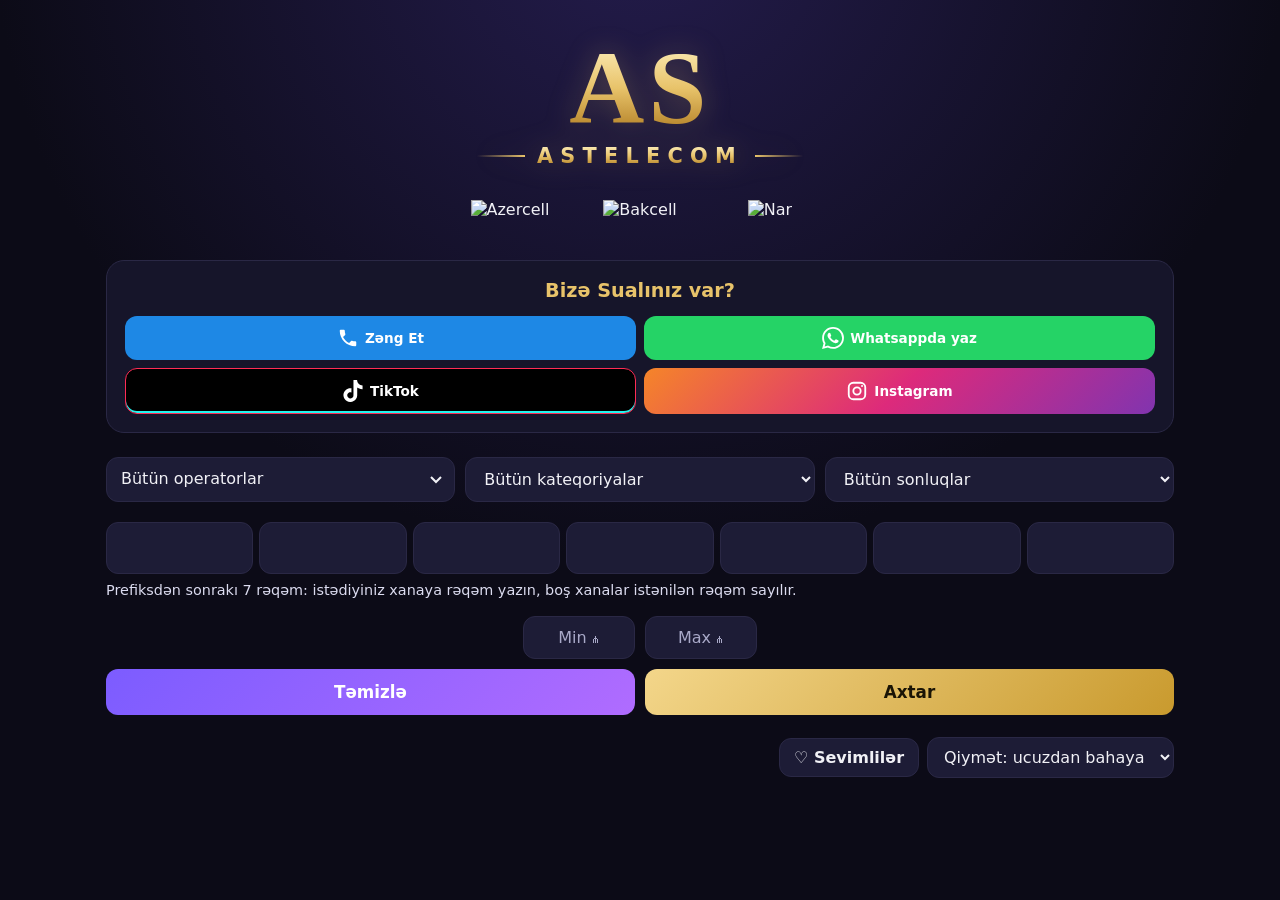
==== commit 2c9899d3: "Add files via upload" ====
--- a/index.html
+++ b/index.html
@@ -4,11 +4,7 @@
 <div class="ops"><span class="chip"><img src="https://thumb.wikimedia.org/wikipedia/az/thumb/b/bf/Azercell_loqosu.svg/960px-Azercell_loqosu.svg.png?utm_source=az.wikipedia.org&amp;utm_campaign=index&amp;utm_content=thumbnail" referrerpolicy="no-referrer" onerror="this.onerror=null;this.src='azercell.png'" alt="Azercell"></span><span class="chip"><img src="https://upload.wikimedia.org/wikipedia/commons/0/06/Bakcell-logo.png?utm_source=az.wikipedia.org&amp;utm_campaign=index&amp;utm_content=original" referrerpolicy="no-referrer" onerror="this.onerror=null;this.src='bakcell.png'" alt="Bakcell"></span><span class="chip"><img src="https://upload.wikimedia.org/wikipedia/commons/f/f7/Nar-new-logo.png?utm_source=az.wikipedia.org&amp;utm_campaign=index&amp;utm_content=original" referrerpolicy="no-referrer" onerror="this.onerror=null;this.src='nar.png'" alt="Nar"></span></div>
 <div class="contact"><h2>Bizə Sualınız var?</h2><div class="acts"><a id="cp" class="cbtn ph" href="#"><svg viewBox="0 0 24 24" width="22" height="22" fill="currentColor" aria-hidden="true"><path d="M6.6 10.8c1.4 2.8 3.8 5.1 6.6 6.6l2.2-2.2c.3-.3.7-.4 1-.2 1.1.4 2.3.6 3.6.6.6 0 1 .4 1 1V20c0 .6-.4 1-1 1C10.6 21 3 13.4 3 4c0-.6.4-1 1-1h3.5c.6 0 1 .4 1 1 0 1.3.2 2.5.6 3.6.1.3 0 .7-.2 1z"/></svg><span>Zəng Et</span></a><a id="cw" class="cbtn wa" target="_blank" rel="noopener" href="#"><svg viewBox="0 0 24 24" width="22" height="22" fill="currentColor" aria-hidden="true"><path d="M17.472 14.382c-.297-.149-1.758-.867-2.03-.967-.273-.099-.471-.148-.67.15-.197.297-.767.966-.94 1.164-.173.199-.347.223-.644.075-.297-.15-1.255-.463-2.39-1.475-.883-.788-1.48-1.761-1.653-2.059-.173-.297-.018-.458.13-.606.134-.133.298-.347.446-.52.149-.174.198-.298.298-.497.099-.198.05-.371-.025-.52-.075-.149-.669-1.612-.916-2.207-.242-.579-.487-.5-.669-.51-.173-.008-.371-.01-.57-.01-.198 0-.52.074-.792.372-.272.297-1.04 1.016-1.04 2.479 0 1.462 1.065 2.875 1.213 3.074.149.198 2.096 3.2 5.077 4.487.709.306 1.262.489 1.694.625.712.227 1.36.195 1.871.118.571-.085 1.758-.719 2.006-1.413.248-.694.248-1.289.173-1.413-.074-.124-.272-.198-.57-.347m-5.421 7.403h-.004a9.87 9.87 0 01-5.031-1.378l-.361-.214-3.741.982.998-3.648-.235-.374a9.86 9.86 0 01-1.51-5.26c.001-5.45 4.436-9.884 9.888-9.884 2.64 0 5.122 1.03 6.988 2.898a9.825 9.825 0 012.893 6.994c-.003 5.45-4.437 9.884-9.885 9.884m8.413-18.297A11.815 11.815 0 0012.05 0C5.495 0 .16 5.335.157 11.892c0 2.096.547 4.142 1.588 5.945L.057 24l6.305-1.654a11.882 11.882 0 005.683 1.448h.005c6.554 0 11.89-5.335 11.893-11.893a11.821 11.821 0 00-3.48-8.413z"/></svg><span>Whatsappda yaz</span></a></div><div class="acts soc"><a class="cbtn tt" target="_blank" rel="noopener" href="https://www.tiktok.com/@zerikalni_nomreler_"><svg viewBox="0 0 24 24" width="22" height="22" fill="currentColor" aria-hidden="true"><path d="M12.525.02c1.31-.02 2.61-.01 3.91-.02.08 1.53.63 3.09 1.75 4.17 1.12 1.11 2.7 1.62 4.24 1.79v4.03c-1.44-.05-2.89-.35-4.2-.97-.57-.26-1.1-.59-1.62-.93-.01 2.92.01 5.84-.02 8.75-.08 1.4-.54 2.79-1.35 3.94-1.31 1.92-3.58 3.17-5.91 3.21-1.43.08-2.86-.31-4.08-1.03-2.02-1.19-3.44-3.37-3.65-5.71-.02-.5-.03-1-.01-1.49.18-1.9 1.12-3.72 2.58-4.96 1.66-1.44 3.98-2.13 6.15-1.72.02 1.48-.04 2.96-.04 4.44-.99-.32-2.15-.23-3.02.37-.63.41-1.11 1.04-1.36 1.75-.21.51-.15 1.07-.14 1.61.24 1.64 1.82 3.02 3.5 2.87 1.12-.01 2.19-.66 2.77-1.61.19-.33.4-.67.41-1.06.1-1.79.06-3.57.07-5.36.01-4.03-.01-8.05.02-12.07z"/></svg><span>TikTok</span></a><a class="cbtn ig" target="_blank" rel="noopener" href="https://www.instagram.com/ucuz_nomreler_sifarisleri"><svg viewBox="0 0 24 24" width="22" height="22" fill="none" stroke="currentColor" stroke-width="2" aria-hidden="true"><rect x="3" y="3" width="18" height="18" rx="5"/><circle cx="12" cy="12" r="4"/><circle cx="17.5" cy="6.5" r="1.1" fill="currentColor" stroke="none"/></svg><span>Instagram</span></a></div></div>
 <div class="filters">
-<select id="pf"><option value="">Bütün operatorlar və prefikslər</option>
-<optgroup label="Azercell"><option value="op:Azercell">Bütün Azercell</option><option value="050">050</option><option value="051">051</option><option value="010">010</option></optgroup>
-<optgroup label="Bakcell"><option value="op:Bakcell">Bütün Bakcell</option><option value="055">055</option><option value="099">099</option></optgroup>
-<optgroup label="Nar"><option value="op:Nar">Bütün Nar</option><option value="070">070</option><option value="077">077</option></optgroup></select>
-<button type="button" id="opb" class="opb">Fərdi Seçim</button>
+<button type="button" id="opb" class="opb">Bütün operatorlar</button>
 <select id="cat"><option value="">Bütün kateqoriyalar</option><option value="VIP">👑 VIP</option><option value="Qızıl">🥇 Qızıl</option><option value="Gümüş">🥈 Gümüş</option><option value="Bürünc">🥉 Bürünc</option></select>
 <select id="pair"><option value="">Bütün sonluqlar</option><option value="1">Qoşa sonluq Məs 55-55; 23-23</option><option value="2">Güzgü sonluq Məs 21-12; 32-23</option><option value="3">Təkrar sonluq Məs 077 711 77 11</option></select>
 </div>
@@ -21,7 +17,7 @@
 <div class="bar"><span id="cnt"></span><div class="barr"><button id="fv" class="fvb">♡ Sevimlilər</button><select id="so" aria-label="Sıralama"><option value="asc">Qiymət: ucuzdan bahaya</option><option value="desc">Qiymət: bahadan ucuza</option></select></div></div>
 <div id="list" class="grid"></div>
 </div>
-<div class="modal" id="opm"><div class="box"><button type="button" class="xbtn" id="opx" aria-label="Bağla">✕</button><h3>Fərdi Seçim</h3><p class="hint" style="margin:0">Bir neçə operator və ya fərqli prefikslər seçə bilərsiniz.</p><div class="og"><label class="ck op"><input type="checkbox" value="op:Azercell"> Bütün Azercell</label><div class="pfs"><label class="ck"><input type="checkbox" value="050"> 050</label><label class="ck"><input type="checkbox" value="051"> 051</label><label class="ck"><input type="checkbox" value="010"> 010</label></div></div><div class="og"><label class="ck op"><input type="checkbox" value="op:Bakcell"> Bütün Bakcell</label><div class="pfs"><label class="ck"><input type="checkbox" value="055"> 055</label><label class="ck"><input type="checkbox" value="099"> 099</label></div></div><div class="og"><label class="ck op"><input type="checkbox" value="op:Nar"> Bütün Nar</label><div class="pfs"><label class="ck"><input type="checkbox" value="070"> 070</label><label class="ck"><input type="checkbox" value="077"> 077</label></div></div><div class="acts"><button type="button" class="clr" id="opr">Sıfırla</button><button type="button" class="gold" id="opa">Tətbiq et</button></div></div></div>
+<div class="modal" id="opm"><div class="box"><button type="button" class="xbtn" id="opx" aria-label="Bağla">✕</button><h3>Operator seçimi</h3><p class="hint" style="margin:0">Quş qoymaqla bir neçə operator və ya prefiks seçə bilərsiniz. Heç nə seçilməsə, bütün operatorlar göstərilir.</p><div class="og"><label class="ck op"><input type="checkbox" value="op:Azercell"> Bütün Azercell</label><div class="pfs"><label class="ck"><input type="checkbox" value="050"> 050</label><label class="ck"><input type="checkbox" value="051"> 051</label><label class="ck"><input type="checkbox" value="010"> 010</label></div></div><div class="og"><label class="ck op"><input type="checkbox" value="op:Bakcell"> Bütün Bakcell</label><div class="pfs"><label class="ck"><input type="checkbox" value="055"> 055</label><label class="ck"><input type="checkbox" value="099"> 099</label></div></div><div class="og"><label class="ck op"><input type="checkbox" value="op:Nar"> Bütün Nar</label><div class="pfs"><label class="ck"><input type="checkbox" value="070"> 070</label><label class="ck"><input type="checkbox" value="077"> 077</label></div></div><div class="acts"><button type="button" class="clr" id="opr">Sıfırla</button><button type="button" class="gold" id="opa">Tətbiq et</button></div></div></div>
 <script src="https://cdn.jsdelivr.net/npm/@supabase/supabase-js@2.45.4/dist/umd/supabase.js"></script>
 <script src="config.js"></script>
 <script>
@@ -29,14 +25,14 @@
 const LOGO={Azercell:'https://thumb.wikimedia.org/wikipedia/az/thumb/b/bf/Azercell_loqosu.svg/960px-Azercell_loqosu.svg.png?utm_source=az.wikipedia.org&amp;utm_campaign=index&amp;utm_content=thumbnail',Bakcell:'https://upload.wikimedia.org/wikipedia/commons/0/06/Bakcell-logo.png?utm_source=az.wikipedia.org&amp;utm_campaign=index&amp;utm_content=original',Nar:'https://upload.wikimedia.org/wikipedia/commons/f/f7/Nar-new-logo.png?utm_source=az.wikipedia.org&amp;utm_campaign=index&amp;utm_content=original'};
 const olg=o=>LOGO[o]?`<span class="olg"><img src="${LOGO[o]}" referrerpolicy="no-referrer" onerror="this.onerror=null;this.src='${o.toLowerCase()}.png'" alt="${esc(o)}"></span>`:'';
 const $=id=>document.getElementById(id);let all=[];const IC={VIP:"👑",Qızıl:"🥇",Gümüş:"🥈",Bürünc:"🥉"};
-let fv=new Set(),onlyFav=false,sel=new Set();const opm=$("opm"),lab=()=>{$("opb").textContent=sel.size?[...sel].map(t=>t.replace("op:","")).join(", "):"Fərdi Seçim"},uncheck=()=>opm.querySelectorAll("input").forEach(i=>i.checked=false);try{fv=new Set(JSON.parse(localStorage.getItem("fav")||"[]"))}catch(e){}
+let fv=new Set(),onlyFav=false,sel=new Set();const opm=$("opm"),lab=()=>{$("opb").textContent=sel.size?[...sel].map(t=>t.replace("op:","")).join(", "):"Bütün operatorlar"},uncheck=()=>opm.querySelectorAll("input").forEach(i=>i.checked=false);try{fv=new Set(JSON.parse(localStorage.getItem("fav")||"[]"))}catch(e){}
 const fav=id=>{fv.has(id)?fv.delete(id):fv.add(id);try{localStorage.setItem("fav",JSON.stringify([...fv]))}catch(e){}render()};
 const hl=(p,on)=>{const s=fmt(p);if(!on)return s;const D=(s.match(/\d/g)||[]).length,S=[4,5,8,9].map(i=>i+D-10);let n=-1;return[...s].map(c=>/\d/.test(c)?(n++,S.includes(n)?`<span class="hl">${c}</span>`:c):c).join("")};
 const boxes=()=>[...document.querySelectorAll(".pat input")];
 async function load(){const{data,error}=await db.from("numbers").select("*").neq("status","satılıb").order("price");
  if(error){$("list").innerHTML='<p class="empty">Nömrələr yüklənmədi. config.js yoxlayın.</p>';return}all=data;mark();render()}
-function render(){const pf=$("pf").value,dg=boxes().map(i=>i.value),ct=$("cat").value,mn=+$("mn").value,mx=+$("mx").value,pr=$("pair").value,so=$("so").value;
- const r=all.filter(x=>(sel.size?[...sel].some(t=>t.startsWith("op:")?x.operator==t.slice(3):x.phone.startsWith(t)):(!pf||(pf.startsWith("op:")?x.operator==pf.slice(3):x.phone.startsWith(pf))))&&dg.every((v,i)=>!v||x.phone[3+i]==v)&&(!ct||x.category==ct)&&(!mn||x.price>=mn)&&(!mx||x.price<=mx)&&(!pr||(pr=="3"?x.phone.slice(4,6)==x.phone.slice(8,10):(pr=="1"?/^(\d\d)\1$/:/^(\d)(\d)\2\1$/).test(x.phone.slice(-4))))&&(!onlyFav||fv.has(x.id)));
+function render(){const dg=boxes().map(i=>i.value),ct=$("cat").value,mn=+$("mn").value,mx=+$("mx").value,pr=$("pair").value,so=$("so").value;
+ const r=all.filter(x=>(!sel.size||[...sel].some(t=>t.startsWith("op:")?x.operator==t.slice(3):x.phone.startsWith(t)))&&dg.every((v,i)=>!v||x.phone[3+i]==v)&&(!ct||x.category==ct)&&(!mn||x.price>=mn)&&(!mx||x.price<=mx)&&(!pr||(pr=="3"?x.phone.slice(4,6)==x.phone.slice(8,10):(pr=="1"?/^(\d\d)\1$/:/^(\d)(\d)\2\1$/).test(x.phone.slice(-4))))&&(!onlyFav||fv.has(x.id)));
  r.sort((a,b)=>(a.status=="rezerv")-(b.status=="rezerv")||(so=="desc"?b.price-a.price:a.price-b.price));$("cnt").textContent=r.length+" nömrə tapıldı";
  $("list").innerHTML=r.length?r.map(x=>`<div class="card"><button class="fav${fv.has(x.id)?" on":""}" onclick="fav(${x.id})" aria-label="Sevimlilərə əlavə et">${fv.has(x.id)?"♥":"♡"}</button>${isNew(x)?'<span class="new">Yeni</span>':''}<span class="tag ${esc(x.category)}">${IC[x.category]||""} ${esc(x.category)}</span> <span class="tag">${esc(x.operator)}</span><div class="nrow"><div class="num">${hl(x.phone,pr=="3")}</div>${olg(x.operator)}</div><div class="price">${esc(x.price)} ₼</div>${x.status=="rezerv"?'<span class="tag">Rezerv olunub</span>':`<div class="acts"><a class="cbtn ph" href="tel:+${WHATSAPP}">${PH}<span>Zəng Et</span></a><a class="cbtn wa" target="_blank" rel="noopener" href="https://wa.me/${WHATSAPP}?text=${encodeURIComponent("Salam,mən "+x.phone+" nömrəsi ilə maraqlanıram")}" onclick="log(${x.id})">${WA}<span>Sifariş Et</span></a></div>`}</div>`).join(""):'<p class="empty">Bu axtarışla nömrə tapılmadı. Xanaları və ya filtrləri dəyişin.</p>';sv()}
 const log=id=>{const x=all.find(n=>n.id==id);db.from("orders").insert({number_id:id,phone:x.phone,name:"WhatsApp",contact:"WhatsApp"}).then(()=>{})};
@@ -50,16 +46,15 @@
 opm.onclick=e=>{if(e.target==opm)opm.classList.remove("on")};
 document.addEventListener("keydown",e=>{if(e.key=="Escape")opm.classList.remove("on")});
 $("opr").onclick=uncheck;$("opx").onclick=()=>opm.classList.remove("on");
-$("opa").onclick=()=>{sel=new Set([...opm.querySelectorAll("input:checked")].map(i=>i.value));if(sel.size)$("pf").value="";lab();opm.classList.remove("on");render()};
-$("pf").onchange=()=>{if($("pf").value){sel.clear();uncheck();lab()}};
+$("opa").onclick=()=>{sel=new Set([...opm.querySelectorAll("input:checked")].map(i=>i.value));lab();opm.classList.remove("on");render()};
 $("so").onchange=render;$("fv").onclick=()=>{onlyFav=!onlyFav;$("fv").classList.toggle("on",onlyFav);$("fv").textContent=(onlyFav?"♥":"♡")+" Sevimlilər";render()};
-$("clr").onclick=e=>{sel.clear();uncheck();lab();boxes().forEach(i=>i.value="");$("pf").value=$("cat").value=$("pair").value=$("mn").value=$("mx").value="";render()};
+$("clr").onclick=e=>{sel.clear();uncheck();lab();boxes().forEach(i=>i.value="");$("cat").value=$("pair").value=$("mn").value=$("mx").value="";render()};
 $("cw").href="https://wa.me/"+WHATSAPP;$("cp").href="tel:+"+WHATSAPP;
 let newIds=new Set();
 const isNew=x=>x.created_at?Date.now()-Date.parse(x.created_at)<6048e5:newIds.has(x.id);
 function mark(){try{const raw=localStorage.getItem("seen"),old=new Set(JSON.parse(raw||"[]"));newIds=raw?new Set(all.filter(x=>!old.has(x.id)).map(x=>x.id)):new Set();localStorage.setItem("seen",JSON.stringify(all.map(x=>x.id)))}catch(e){}}
-function sv(){try{localStorage.setItem("flt",JSON.stringify({pf:$("pf").value,sel:[...sel],ct:$("cat").value,pr:$("pair").value,so:$("so").value,mn:$("mn").value,mx:$("mx").value,dg:boxes().map(i=>i.value),fav:onlyFav}))}catch(e){}}
-try{const s=JSON.parse(localStorage.getItem("flt")||"null");if(s){sel=new Set(s.sel||[]);opm.querySelectorAll("input").forEach(i=>i.checked=sel.has(i.value));if(!sel.size)$("pf").value=s.pf||"";$("cat").value=s.ct||"";$("pair").value=s.pr||"";$("so").value=s.so||"asc";$("mn").value=s.mn||"";$("mx").value=s.mx||"";boxes().forEach((el,i)=>el.value=(s.dg||[])[i]||"");onlyFav=!!s.fav;$("fv").classList.toggle("on",onlyFav);$("fv").textContent=(onlyFav?"♥":"♡")+" Sevimlilər";lab()}}catch(e){}
+function sv(){try{localStorage.setItem("flt",JSON.stringify({sel:[...sel],ct:$("cat").value,pr:$("pair").value,so:$("so").value,mn:$("mn").value,mx:$("mx").value,dg:boxes().map(i=>i.value),fav:onlyFav}))}catch(e){}}
+try{const s=JSON.parse(localStorage.getItem("flt")||"null");if(s){sel=new Set(s.sel||(s.pf?[s.pf]:[]));opm.querySelectorAll("input").forEach(i=>i.checked=sel.has(i.value));$("cat").value=s.ct||"";$("pair").value=s.pr||"";$("so").value=s.so||"asc";$("mn").value=s.mn||"";$("mx").value=s.mx||"";boxes().forEach((el,i)=>el.value=(s.dg||[])[i]||"");onlyFav=!!s.fav;$("fv").classList.toggle("on",onlyFav);$("fv").textContent=(onlyFav?"♥":"♡")+" Sevimlilər";lab()}}catch(e){}
 if("serviceWorker" in navigator&&location.protocol!="file:")addEventListener("load",()=>navigator.serviceWorker.register("sw.js").catch(()=>{}));
 load();
 </script></body></html>
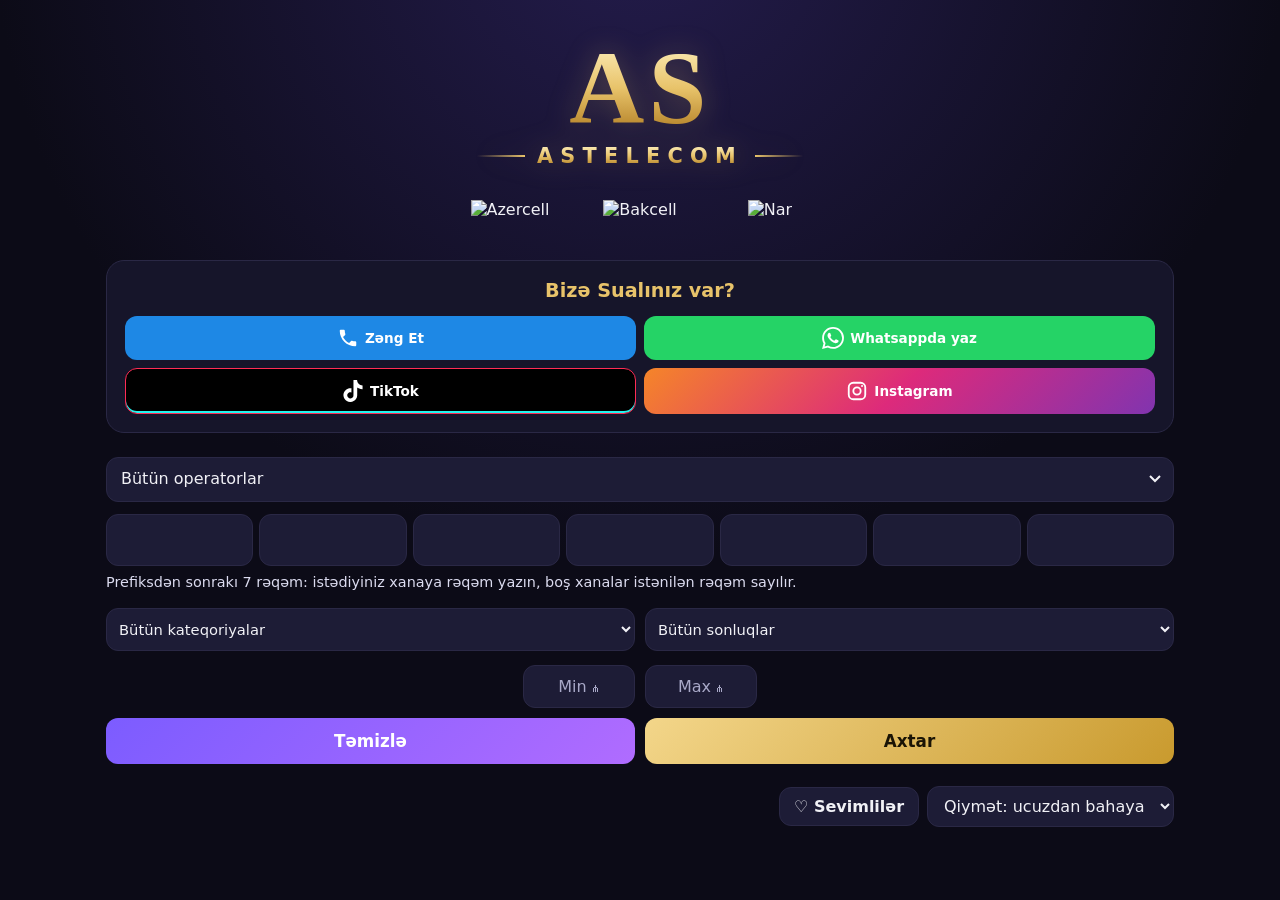
==== commit 12250593: "Add files via upload" ====
--- a/index.html
+++ b/index.html
@@ -3,21 +3,18 @@
 <div class="hero" aria-label="ASTELECOM"><div class="as">AS</div><div class="wmrow"><i></i><span class="wm">ASTELECOM</span><i></i></div></div>
 <div class="ops"><span class="chip"><img src="https://thumb.wikimedia.org/wikipedia/az/thumb/b/bf/Azercell_loqosu.svg/960px-Azercell_loqosu.svg.png?utm_source=az.wikipedia.org&amp;utm_campaign=index&amp;utm_content=thumbnail" referrerpolicy="no-referrer" onerror="this.onerror=null;this.src='azercell.png'" alt="Azercell"></span><span class="chip"><img src="https://upload.wikimedia.org/wikipedia/commons/0/06/Bakcell-logo.png?utm_source=az.wikipedia.org&amp;utm_campaign=index&amp;utm_content=original" referrerpolicy="no-referrer" onerror="this.onerror=null;this.src='bakcell.png'" alt="Bakcell"></span><span class="chip"><img src="https://upload.wikimedia.org/wikipedia/commons/f/f7/Nar-new-logo.png?utm_source=az.wikipedia.org&amp;utm_campaign=index&amp;utm_content=original" referrerpolicy="no-referrer" onerror="this.onerror=null;this.src='nar.png'" alt="Nar"></span></div>
 <div class="contact"><h2>Bizə Sualınız var?</h2><div class="acts"><a id="cp" class="cbtn ph" href="#"><svg viewBox="0 0 24 24" width="22" height="22" fill="currentColor" aria-hidden="true"><path d="M6.6 10.8c1.4 2.8 3.8 5.1 6.6 6.6l2.2-2.2c.3-.3.7-.4 1-.2 1.1.4 2.3.6 3.6.6.6 0 1 .4 1 1V20c0 .6-.4 1-1 1C10.6 21 3 13.4 3 4c0-.6.4-1 1-1h3.5c.6 0 1 .4 1 1 0 1.3.2 2.5.6 3.6.1.3 0 .7-.2 1z"/></svg><span>Zəng Et</span></a><a id="cw" class="cbtn wa" target="_blank" rel="noopener" href="#"><svg viewBox="0 0 24 24" width="22" height="22" fill="currentColor" aria-hidden="true"><path d="M17.472 14.382c-.297-.149-1.758-.867-2.03-.967-.273-.099-.471-.148-.67.15-.197.297-.767.966-.94 1.164-.173.199-.347.223-.644.075-.297-.15-1.255-.463-2.39-1.475-.883-.788-1.48-1.761-1.653-2.059-.173-.297-.018-.458.13-.606.134-.133.298-.347.446-.52.149-.174.198-.298.298-.497.099-.198.05-.371-.025-.52-.075-.149-.669-1.612-.916-2.207-.242-.579-.487-.5-.669-.51-.173-.008-.371-.01-.57-.01-.198 0-.52.074-.792.372-.272.297-1.04 1.016-1.04 2.479 0 1.462 1.065 2.875 1.213 3.074.149.198 2.096 3.2 5.077 4.487.709.306 1.262.489 1.694.625.712.227 1.36.195 1.871.118.571-.085 1.758-.719 2.006-1.413.248-.694.248-1.289.173-1.413-.074-.124-.272-.198-.57-.347m-5.421 7.403h-.004a9.87 9.87 0 01-5.031-1.378l-.361-.214-3.741.982.998-3.648-.235-.374a9.86 9.86 0 01-1.51-5.26c.001-5.45 4.436-9.884 9.888-9.884 2.64 0 5.122 1.03 6.988 2.898a9.825 9.825 0 012.893 6.994c-.003 5.45-4.437 9.884-9.885 9.884m8.413-18.297A11.815 11.815 0 0012.05 0C5.495 0 .16 5.335.157 11.892c0 2.096.547 4.142 1.588 5.945L.057 24l6.305-1.654a11.882 11.882 0 005.683 1.448h.005c6.554 0 11.89-5.335 11.893-11.893a11.821 11.821 0 00-3.48-8.413z"/></svg><span>Whatsappda yaz</span></a></div><div class="acts soc"><a class="cbtn tt" target="_blank" rel="noopener" href="https://www.tiktok.com/@zerikalni_nomreler_"><svg viewBox="0 0 24 24" width="22" height="22" fill="currentColor" aria-hidden="true"><path d="M12.525.02c1.31-.02 2.61-.01 3.91-.02.08 1.53.63 3.09 1.75 4.17 1.12 1.11 2.7 1.62 4.24 1.79v4.03c-1.44-.05-2.89-.35-4.2-.97-.57-.26-1.1-.59-1.62-.93-.01 2.92.01 5.84-.02 8.75-.08 1.4-.54 2.79-1.35 3.94-1.31 1.92-3.58 3.17-5.91 3.21-1.43.08-2.86-.31-4.08-1.03-2.02-1.19-3.44-3.37-3.65-5.71-.02-.5-.03-1-.01-1.49.18-1.9 1.12-3.72 2.58-4.96 1.66-1.44 3.98-2.13 6.15-1.72.02 1.48-.04 2.96-.04 4.44-.99-.32-2.15-.23-3.02.37-.63.41-1.11 1.04-1.36 1.75-.21.51-.15 1.07-.14 1.61.24 1.64 1.82 3.02 3.5 2.87 1.12-.01 2.19-.66 2.77-1.61.19-.33.4-.67.41-1.06.1-1.79.06-3.57.07-5.36.01-4.03-.01-8.05.02-12.07z"/></svg><span>TikTok</span></a><a class="cbtn ig" target="_blank" rel="noopener" href="https://www.instagram.com/ucuz_nomreler_sifarisleri"><svg viewBox="0 0 24 24" width="22" height="22" fill="none" stroke="currentColor" stroke-width="2" aria-hidden="true"><rect x="3" y="3" width="18" height="18" rx="5"/><circle cx="12" cy="12" r="4"/><circle cx="17.5" cy="6.5" r="1.1" fill="currentColor" stroke="none"/></svg><span>Instagram</span></a></div></div>
-<div class="filters">
-<button type="button" id="opb" class="opb">Bütün operatorlar</button>
-<select id="cat"><option value="">Bütün kateqoriyalar</option><option value="VIP">👑 VIP</option><option value="Qızıl">🥇 Qızıl</option><option value="Gümüş">🥈 Gümüş</option><option value="Bürünc">🥉 Bürünc</option></select>
-<select id="pair"><option value="">Bütün sonluqlar</option><option value="1">Qoşa sonluq Məs 55-55; 23-23</option><option value="2">Güzgü sonluq Məs 21-12; 32-23</option><option value="3">Təkrar sonluq Məs 077 711 77 11</option></select>
-</div>
+<div class="fl1"><button type="button" id="opb" class="opb">Bütün operatorlar</button></div>
 <div class="pat">
 <input maxlength="2" inputmode="numeric" pattern="[0-9]*" autocomplete="off" aria-label="1-ci rəqəm"><input maxlength="2" inputmode="numeric" pattern="[0-9]*" autocomplete="off" aria-label="2-ci rəqəm"><input maxlength="2" inputmode="numeric" pattern="[0-9]*" autocomplete="off" aria-label="3-cü rəqəm"><input maxlength="2" inputmode="numeric" pattern="[0-9]*" autocomplete="off" aria-label="4-cü rəqəm"><input maxlength="2" inputmode="numeric" pattern="[0-9]*" autocomplete="off" aria-label="5-ci rəqəm"><input maxlength="2" inputmode="numeric" pattern="[0-9]*" autocomplete="off" aria-label="6-cı rəqəm"><input maxlength="2" inputmode="numeric" pattern="[0-9]*" autocomplete="off" aria-label="7-ci rəqəm">
 </div>
 <p class="hint">Prefiksdən sonrakı 7 rəqəm: istədiyiniz xanaya rəqəm yazın, boş xanalar istənilən rəqəm sayılır.</p>
+<div class="fl2"><select id="cat"><option value="">Bütün kateqoriyalar</option><option value="VIP">👑 VIP</option><option value="Qızıl">🥇 Qızıl</option><option value="Gümüş">🥈 Gümüş</option><option value="Bürünc">🥉 Bürünc</option></select><select id="pair"><option value="">Bütün sonluqlar</option><option value="1">Qoşa sonluq Məs 55-55; 23-23</option><option value="2">Güzgü sonluq Məs 21-12; 32-23</option><option value="3">Təkrar sonluq Məs 077 711 77 11</option></select></div>
 <div class="prices"><input id="mn" inputmode="numeric" maxlength="6" autocomplete="off" aria-label="Minimum qiymət" placeholder="Min ₼"><input id="mx" inputmode="numeric" maxlength="6" autocomplete="off" aria-label="Maksimum qiymət" placeholder="Max ₼"></div>
 <div class="btns"><button id="clr" class="clr">Təmizlə</button><button id="go" class="gold go">Axtar</button></div>
 <div class="bar"><span id="cnt"></span><div class="barr"><button id="fv" class="fvb">♡ Sevimlilər</button><select id="so" aria-label="Sıralama"><option value="asc">Qiymət: ucuzdan bahaya</option><option value="desc">Qiymət: bahadan ucuza</option></select></div></div>
 <div id="list" class="grid"></div>
 </div>
-<div class="modal" id="opm"><div class="box"><button type="button" class="xbtn" id="opx" aria-label="Bağla">✕</button><h3>Operator seçimi</h3><p class="hint" style="margin:0">Quş qoymaqla bir neçə operator və ya prefiks seçə bilərsiniz. Heç nə seçilməsə, bütün operatorlar göstərilir.</p><div class="og"><label class="ck op"><input type="checkbox" value="op:Azercell"> Bütün Azercell</label><div class="pfs"><label class="ck"><input type="checkbox" value="050"> 050</label><label class="ck"><input type="checkbox" value="051"> 051</label><label class="ck"><input type="checkbox" value="010"> 010</label></div></div><div class="og"><label class="ck op"><input type="checkbox" value="op:Bakcell"> Bütün Bakcell</label><div class="pfs"><label class="ck"><input type="checkbox" value="055"> 055</label><label class="ck"><input type="checkbox" value="099"> 099</label></div></div><div class="og"><label class="ck op"><input type="checkbox" value="op:Nar"> Bütün Nar</label><div class="pfs"><label class="ck"><input type="checkbox" value="070"> 070</label><label class="ck"><input type="checkbox" value="077"> 077</label></div></div><div class="acts"><button type="button" class="clr" id="opr">Sıfırla</button><button type="button" class="gold" id="opa">Tətbiq et</button></div></div></div>
+<div class="modal" id="opm"><div class="box"><button type="button" class="xbtn" id="opx" aria-label="Bağla">✕</button><h3>Operator seçimi</h3><p class="hint" style="margin:0">Hamısı seçilib. Lazım olmayan operator və ya prefiksin quşunu götürə bilərsiniz.</p><div class="og"><label class="ck op"><input type="checkbox" value="op:Azercell"> Bütün Azercell</label><div class="pfs"><label class="ck"><input type="checkbox" value="050"> 050</label><label class="ck"><input type="checkbox" value="051"> 051</label><label class="ck"><input type="checkbox" value="010"> 010</label></div></div><div class="og"><label class="ck op"><input type="checkbox" value="op:Bakcell"> Bütün Bakcell</label><div class="pfs"><label class="ck"><input type="checkbox" value="055"> 055</label><label class="ck"><input type="checkbox" value="099"> 099</label></div></div><div class="og"><label class="ck op"><input type="checkbox" value="op:Nar"> Bütün Nar</label><div class="pfs"><label class="ck"><input type="checkbox" value="070"> 070</label><label class="ck"><input type="checkbox" value="077"> 077</label></div></div><div class="acts"><button type="button" class="clr" id="opr">Sıfırla</button><button type="button" class="gold" id="opa">Tətbiq et</button></div></div></div>
 <script src="https://cdn.jsdelivr.net/npm/@supabase/supabase-js@2.45.4/dist/umd/supabase.js"></script>
 <script src="config.js"></script>
 <script>
@@ -25,7 +22,15 @@
 const LOGO={Azercell:'https://thumb.wikimedia.org/wikipedia/az/thumb/b/bf/Azercell_loqosu.svg/960px-Azercell_loqosu.svg.png?utm_source=az.wikipedia.org&amp;utm_campaign=index&amp;utm_content=thumbnail',Bakcell:'https://upload.wikimedia.org/wikipedia/commons/0/06/Bakcell-logo.png?utm_source=az.wikipedia.org&amp;utm_campaign=index&amp;utm_content=original',Nar:'https://upload.wikimedia.org/wikipedia/commons/f/f7/Nar-new-logo.png?utm_source=az.wikipedia.org&amp;utm_campaign=index&amp;utm_content=original'};
 const olg=o=>LOGO[o]?`<span class="olg"><img src="${LOGO[o]}" referrerpolicy="no-referrer" onerror="this.onerror=null;this.src='${o.toLowerCase()}.png'" alt="${esc(o)}"></span>`:'';
 const $=id=>document.getElementById(id);let all=[];const IC={VIP:"👑",Qızıl:"🥇",Gümüş:"🥈",Bürünc:"🥉"};
-let fv=new Set(),onlyFav=false,sel=new Set();const opm=$("opm"),lab=()=>{$("opb").textContent=sel.size?[...sel].map(t=>t.replace("op:","")).join(", "):"Bütün operatorlar"},uncheck=()=>opm.querySelectorAll("input").forEach(i=>i.checked=false);try{fv=new Set(JSON.parse(localStorage.getItem("fav")||"[]"))}catch(e){}
+let fv=new Set(),onlyFav=false,sel=new Set();const opm=$("opm"),OI=()=>[...opm.querySelectorAll("input")],
+lab=()=>{let t="Bütün operatorlar";if(sel.size){const P=[];opm.querySelectorAll(".og").forEach(g=>{const o=g.querySelector(".op input");if(sel.has(o.value))P.push(o.value.slice(3));else g.querySelectorAll(".pfs input").forEach(i=>sel.has(i.value)&&P.push(i.value))});if(P.length)t=P.join(", ")}$("opb").textContent=t},
+syncAll=()=>opm.querySelectorAll(".og").forEach(g=>{const o=g.querySelector(".op input"),p=[...g.querySelectorAll(".pfs input")];if(o.checked)p.forEach(i=>i.checked=true);else o.checked=p.every(i=>i.checked)}),
+setBoxes=()=>{OI().forEach(i=>i.checked=!sel.size||sel.has(i.value));syncAll()},
+pick=()=>{const c=OI().filter(i=>i.checked).map(i=>i.value);sel=(!c.length||c.length==OI().length)?new Set():new Set(c);lab()},
+checkAll=()=>OI().forEach(i=>i.checked=true);
+opm.querySelectorAll(".og").forEach(g=>{const o=g.querySelector(".op input"),p=[...g.querySelectorAll(".pfs input")];o.onchange=()=>p.forEach(i=>i.checked=o.checked);p.forEach(i=>i.onchange=()=>{o.checked=p.every(x=>x.checked)})});
+setBoxes();
+try{fv=new Set(JSON.parse(localStorage.getItem("fav")||"[]"))}catch(e){}
 const fav=id=>{fv.has(id)?fv.delete(id):fv.add(id);try{localStorage.setItem("fav",JSON.stringify([...fv]))}catch(e){}render()};
 const hl=(p,on)=>{const s=fmt(p);if(!on)return s;const D=(s.match(/\d/g)||[]).length,S=[4,5,8,9].map(i=>i+D-10);let n=-1;return[...s].map(c=>/\d/.test(c)?(n++,S.includes(n)?`<span class="hl">${c}</span>`:c):c).join("")};
 const boxes=()=>[...document.querySelectorAll(".pat input")];
@@ -42,19 +47,19 @@
  el.onfocus=()=>el.select()});
 [$("mn"),$("mx")].forEach(el=>{el.oninput=()=>{el.value=el.value.replace(/\D/g,"").slice(0,6)};el.onkeydown=e=>{if(e.key=="Enter")render()}});
 $("go").onclick=render;
-$("opb").onclick=()=>opm.classList.add("on");
+$("opb").onclick=()=>{setBoxes();opm.classList.add("on")};
 opm.onclick=e=>{if(e.target==opm)opm.classList.remove("on")};
 document.addEventListener("keydown",e=>{if(e.key=="Escape")opm.classList.remove("on")});
-$("opr").onclick=uncheck;$("opx").onclick=()=>opm.classList.remove("on");
-$("opa").onclick=()=>{sel=new Set([...opm.querySelectorAll("input:checked")].map(i=>i.value));lab();opm.classList.remove("on");render()};
+$("opr").onclick=checkAll;$("opx").onclick=()=>opm.classList.remove("on");
+$("opa").onclick=()=>{pick();opm.classList.remove("on");render()};
 $("so").onchange=render;$("fv").onclick=()=>{onlyFav=!onlyFav;$("fv").classList.toggle("on",onlyFav);$("fv").textContent=(onlyFav?"♥":"♡")+" Sevimlilər";render()};
-$("clr").onclick=e=>{sel.clear();uncheck();lab();boxes().forEach(i=>i.value="");$("cat").value=$("pair").value=$("mn").value=$("mx").value="";render()};
+$("clr").onclick=e=>{sel.clear();checkAll();lab();boxes().forEach(i=>i.value="");$("cat").value=$("pair").value=$("mn").value=$("mx").value="";render()};
 $("cw").href="https://wa.me/"+WHATSAPP;$("cp").href="tel:+"+WHATSAPP;
 let newIds=new Set();
 const isNew=x=>x.created_at?Date.now()-Date.parse(x.created_at)<6048e5:newIds.has(x.id);
 function mark(){try{const raw=localStorage.getItem("seen"),old=new Set(JSON.parse(raw||"[]"));newIds=raw?new Set(all.filter(x=>!old.has(x.id)).map(x=>x.id)):new Set();localStorage.setItem("seen",JSON.stringify(all.map(x=>x.id)))}catch(e){}}
 function sv(){try{localStorage.setItem("flt",JSON.stringify({sel:[...sel],ct:$("cat").value,pr:$("pair").value,so:$("so").value,mn:$("mn").value,mx:$("mx").value,dg:boxes().map(i=>i.value),fav:onlyFav}))}catch(e){}}
-try{const s=JSON.parse(localStorage.getItem("flt")||"null");if(s){sel=new Set(s.sel||(s.pf?[s.pf]:[]));opm.querySelectorAll("input").forEach(i=>i.checked=sel.has(i.value));$("cat").value=s.ct||"";$("pair").value=s.pr||"";$("so").value=s.so||"asc";$("mn").value=s.mn||"";$("mx").value=s.mx||"";boxes().forEach((el,i)=>el.value=(s.dg||[])[i]||"");onlyFav=!!s.fav;$("fv").classList.toggle("on",onlyFav);$("fv").textContent=(onlyFav?"♥":"♡")+" Sevimlilər";lab()}}catch(e){}
+try{const s=JSON.parse(localStorage.getItem("flt")||"null");if(s){sel=new Set(s.sel||(s.pf?[s.pf]:[]));setBoxes();pick();$("cat").value=s.ct||"";$("pair").value=s.pr||"";$("so").value=s.so||"asc";$("mn").value=s.mn||"";$("mx").value=s.mx||"";boxes().forEach((el,i)=>el.value=(s.dg||[])[i]||"");onlyFav=!!s.fav;$("fv").classList.toggle("on",onlyFav);$("fv").textContent=(onlyFav?"♥":"♡")+" Sevimlilər";lab()}}catch(e){}
 if("serviceWorker" in navigator&&location.protocol!="file:")addEventListener("load",()=>navigator.serviceWorker.register("sw.js").catch(()=>{}));
 load();
 </script></body></html>
--- a/style.css
+++ b/style.css
@@ -128,3 +128,18 @@
 /* Yeni nişanı: ürəyin solunda, yanıb-sönən qırmızı */
 .card .new{position:absolute;top:12px;right:46px;background:#e0334a;color:#fff;font-size:.72rem;font-weight:800;padding:3px 9px;border-radius:99px;animation:blink 1s ease-in-out infinite}
 @keyframes blink{0%,100%{opacity:1;box-shadow:0 0 0 0 #e0334a99}50%{opacity:.35;box-shadow:0 0 0 6px #e0334a00}}
+
+/* Quşlu seçimdə toxunduqda çərçivə olmasın */
+.ck,.ck input,.og{-webkit-user-select:none;user-select:none;-webkit-tap-highlight-color:transparent}
+.ck:focus,.ck:focus-within,.ck input:focus,.ck input:focus-visible,.ck input:active{outline:none!important;box-shadow:none!important}
+
+/* Operator düyməsi tam en, kateqoriya və sonluq yanbayan */
+.filters{grid-template-columns:1fr 1fr}
+.filters .opb{grid-column:1/-1}
+.filters select{min-width:0;width:100%;text-overflow:ellipsis}
+
+/* Yeni düzülüş: operator tək sətirdə, kateqoriya + sonluq yanbayan */
+.fl1{margin-bottom:12px}
+.fl1 .opb{width:100%}
+.fl2{display:grid;grid-template-columns:1fr 1fr;gap:10px;margin-bottom:14px}
+.fl2 select{width:100%;min-width:0;font-size:.92rem;padding:11px 8px;text-overflow:ellipsis}
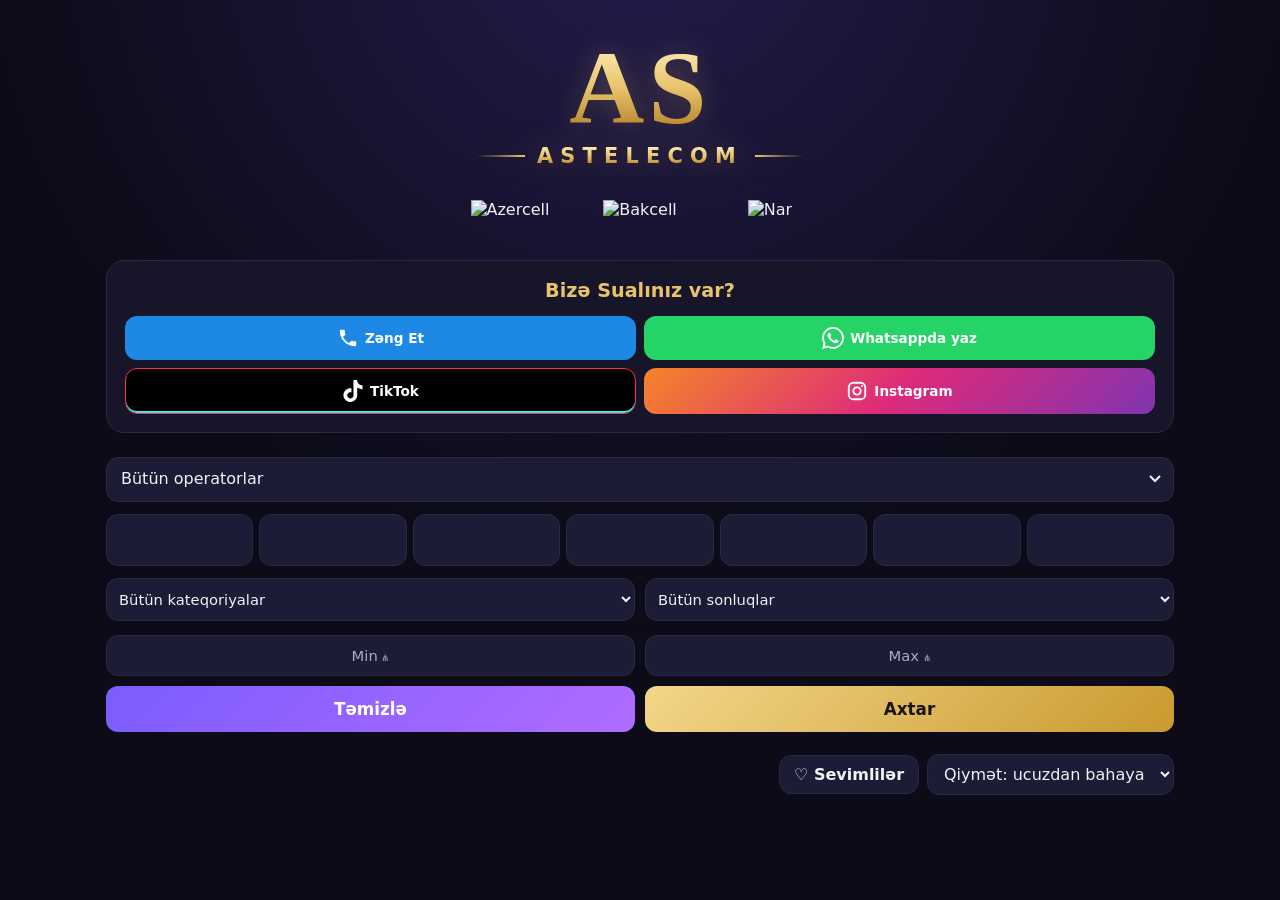
==== commit 4abff2bc: "Add files via upload" ====
--- a/index.html
+++ b/index.html
@@ -7,7 +7,6 @@
 <div class="pat">
 <input maxlength="2" inputmode="numeric" pattern="[0-9]*" autocomplete="off" aria-label="1-ci rəqəm"><input maxlength="2" inputmode="numeric" pattern="[0-9]*" autocomplete="off" aria-label="2-ci rəqəm"><input maxlength="2" inputmode="numeric" pattern="[0-9]*" autocomplete="off" aria-label="3-cü rəqəm"><input maxlength="2" inputmode="numeric" pattern="[0-9]*" autocomplete="off" aria-label="4-cü rəqəm"><input maxlength="2" inputmode="numeric" pattern="[0-9]*" autocomplete="off" aria-label="5-ci rəqəm"><input maxlength="2" inputmode="numeric" pattern="[0-9]*" autocomplete="off" aria-label="6-cı rəqəm"><input maxlength="2" inputmode="numeric" pattern="[0-9]*" autocomplete="off" aria-label="7-ci rəqəm">
 </div>
-<p class="hint">Prefiksdən sonrakı 7 rəqəm: istədiyiniz xanaya rəqəm yazın, boş xanalar istənilən rəqəm sayılır.</p>
 <div class="fl2"><select id="cat"><option value="">Bütün kateqoriyalar</option><option value="VIP">👑 VIP</option><option value="Qızıl">🥇 Qızıl</option><option value="Gümüş">🥈 Gümüş</option><option value="Bürünc">🥉 Bürünc</option></select><select id="pair"><option value="">Bütün sonluqlar</option><option value="1">Qoşa sonluq Məs 55-55; 23-23</option><option value="2">Güzgü sonluq Məs 21-12; 32-23</option><option value="3">Təkrar sonluq Məs 077 711 77 11</option></select></div>
 <div class="prices"><input id="mn" inputmode="numeric" maxlength="6" autocomplete="off" aria-label="Minimum qiymət" placeholder="Min ₼"><input id="mx" inputmode="numeric" maxlength="6" autocomplete="off" aria-label="Maksimum qiymət" placeholder="Max ₼"></div>
 <div class="btns"><button id="clr" class="clr">Təmizlə</button><button id="go" class="gold go">Axtar</button></div>
--- a/style.css
+++ b/style.css
@@ -143,3 +143,9 @@
 .fl1 .opb{width:100%}
 .fl2{display:grid;grid-template-columns:1fr 1fr;gap:10px;margin-bottom:14px}
 .fl2 select{width:100%;min-width:0;font-size:.92rem;padding:11px 8px;text-overflow:ellipsis}
+
+/* Min/Max xanaları: yuxarıdakı iki düymə boyda */
+.prices{display:grid;grid-template-columns:1fr 1fr;gap:10px;margin-bottom:10px}
+.prices input{width:100%;min-width:0;padding:11px 8px;text-align:center;font-size:.92rem}
+
+.fl2{margin-top:12px}
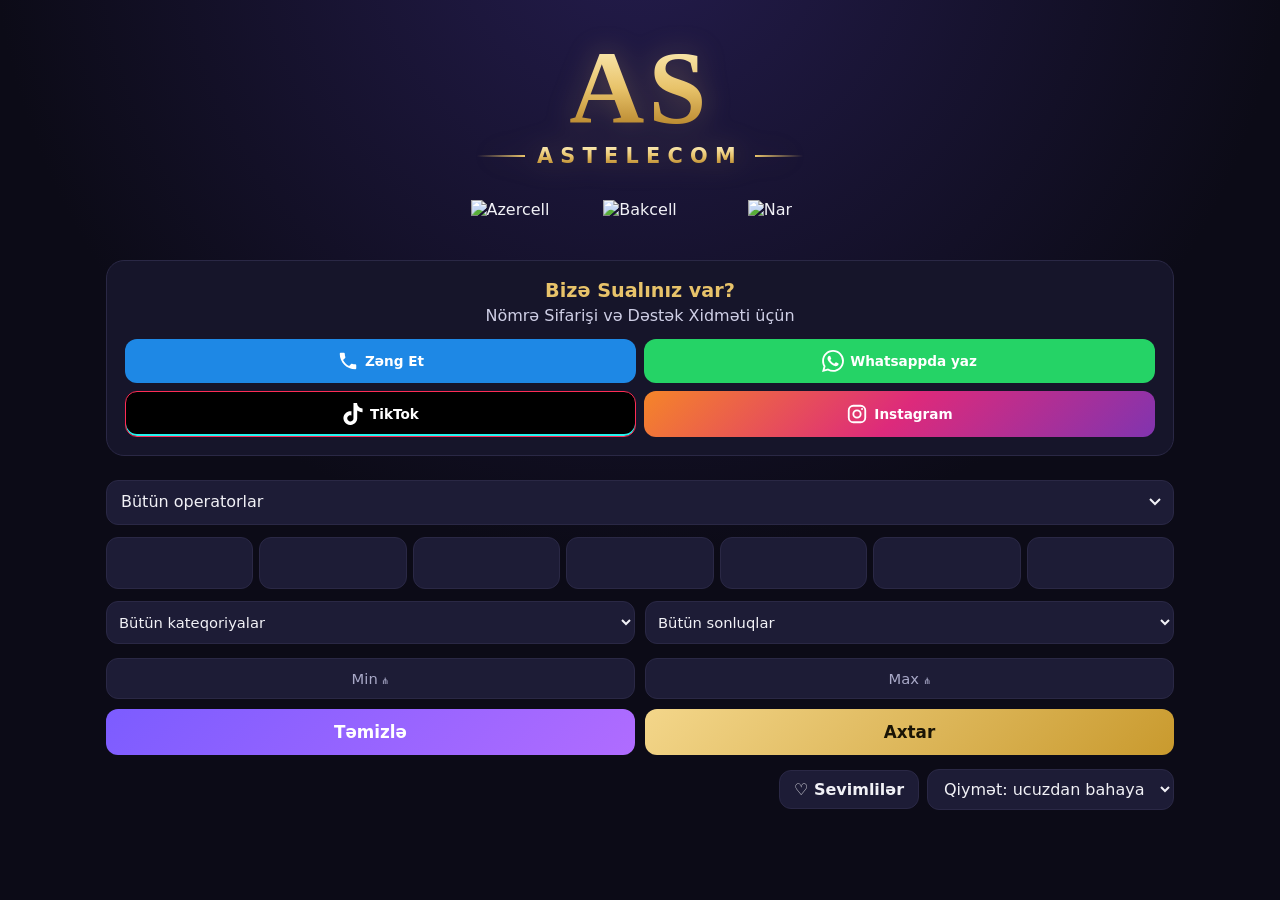
==== commit e2b70fad: "Add files via upload" ====
--- a/index.html
+++ b/index.html
@@ -2,7 +2,7 @@
 <div class="wrap">
 <div class="hero" aria-label="ASTELECOM"><div class="as">AS</div><div class="wmrow"><i></i><span class="wm">ASTELECOM</span><i></i></div></div>
 <div class="ops"><span class="chip"><img src="https://thumb.wikimedia.org/wikipedia/az/thumb/b/bf/Azercell_loqosu.svg/960px-Azercell_loqosu.svg.png?utm_source=az.wikipedia.org&amp;utm_campaign=index&amp;utm_content=thumbnail" referrerpolicy="no-referrer" onerror="this.onerror=null;this.src='azercell.png'" alt="Azercell"></span><span class="chip"><img src="https://upload.wikimedia.org/wikipedia/commons/0/06/Bakcell-logo.png?utm_source=az.wikipedia.org&amp;utm_campaign=index&amp;utm_content=original" referrerpolicy="no-referrer" onerror="this.onerror=null;this.src='bakcell.png'" alt="Bakcell"></span><span class="chip"><img src="https://upload.wikimedia.org/wikipedia/commons/f/f7/Nar-new-logo.png?utm_source=az.wikipedia.org&amp;utm_campaign=index&amp;utm_content=original" referrerpolicy="no-referrer" onerror="this.onerror=null;this.src='nar.png'" alt="Nar"></span></div>
-<div class="contact"><h2>Bizə Sualınız var?</h2><div class="acts"><a id="cp" class="cbtn ph" href="#"><svg viewBox="0 0 24 24" width="22" height="22" fill="currentColor" aria-hidden="true"><path d="M6.6 10.8c1.4 2.8 3.8 5.1 6.6 6.6l2.2-2.2c.3-.3.7-.4 1-.2 1.1.4 2.3.6 3.6.6.6 0 1 .4 1 1V20c0 .6-.4 1-1 1C10.6 21 3 13.4 3 4c0-.6.4-1 1-1h3.5c.6 0 1 .4 1 1 0 1.3.2 2.5.6 3.6.1.3 0 .7-.2 1z"/></svg><span>Zəng Et</span></a><a id="cw" class="cbtn wa" target="_blank" rel="noopener" href="#"><svg viewBox="0 0 24 24" width="22" height="22" fill="currentColor" aria-hidden="true"><path d="M17.472 14.382c-.297-.149-1.758-.867-2.03-.967-.273-.099-.471-.148-.67.15-.197.297-.767.966-.94 1.164-.173.199-.347.223-.644.075-.297-.15-1.255-.463-2.39-1.475-.883-.788-1.48-1.761-1.653-2.059-.173-.297-.018-.458.13-.606.134-.133.298-.347.446-.52.149-.174.198-.298.298-.497.099-.198.05-.371-.025-.52-.075-.149-.669-1.612-.916-2.207-.242-.579-.487-.5-.669-.51-.173-.008-.371-.01-.57-.01-.198 0-.52.074-.792.372-.272.297-1.04 1.016-1.04 2.479 0 1.462 1.065 2.875 1.213 3.074.149.198 2.096 3.2 5.077 4.487.709.306 1.262.489 1.694.625.712.227 1.36.195 1.871.118.571-.085 1.758-.719 2.006-1.413.248-.694.248-1.289.173-1.413-.074-.124-.272-.198-.57-.347m-5.421 7.403h-.004a9.87 9.87 0 01-5.031-1.378l-.361-.214-3.741.982.998-3.648-.235-.374a9.86 9.86 0 01-1.51-5.26c.001-5.45 4.436-9.884 9.888-9.884 2.64 0 5.122 1.03 6.988 2.898a9.825 9.825 0 012.893 6.994c-.003 5.45-4.437 9.884-9.885 9.884m8.413-18.297A11.815 11.815 0 0012.05 0C5.495 0 .16 5.335.157 11.892c0 2.096.547 4.142 1.588 5.945L.057 24l6.305-1.654a11.882 11.882 0 005.683 1.448h.005c6.554 0 11.89-5.335 11.893-11.893a11.821 11.821 0 00-3.48-8.413z"/></svg><span>Whatsappda yaz</span></a></div><div class="acts soc"><a class="cbtn tt" target="_blank" rel="noopener" href="https://www.tiktok.com/@zerikalni_nomreler_"><svg viewBox="0 0 24 24" width="22" height="22" fill="currentColor" aria-hidden="true"><path d="M12.525.02c1.31-.02 2.61-.01 3.91-.02.08 1.53.63 3.09 1.75 4.17 1.12 1.11 2.7 1.62 4.24 1.79v4.03c-1.44-.05-2.89-.35-4.2-.97-.57-.26-1.1-.59-1.62-.93-.01 2.92.01 5.84-.02 8.75-.08 1.4-.54 2.79-1.35 3.94-1.31 1.92-3.58 3.17-5.91 3.21-1.43.08-2.86-.31-4.08-1.03-2.02-1.19-3.44-3.37-3.65-5.71-.02-.5-.03-1-.01-1.49.18-1.9 1.12-3.72 2.58-4.96 1.66-1.44 3.98-2.13 6.15-1.72.02 1.48-.04 2.96-.04 4.44-.99-.32-2.15-.23-3.02.37-.63.41-1.11 1.04-1.36 1.75-.21.51-.15 1.07-.14 1.61.24 1.64 1.82 3.02 3.5 2.87 1.12-.01 2.19-.66 2.77-1.61.19-.33.4-.67.41-1.06.1-1.79.06-3.57.07-5.36.01-4.03-.01-8.05.02-12.07z"/></svg><span>TikTok</span></a><a class="cbtn ig" target="_blank" rel="noopener" href="https://www.instagram.com/ucuz_nomreler_sifarisleri"><svg viewBox="0 0 24 24" width="22" height="22" fill="none" stroke="currentColor" stroke-width="2" aria-hidden="true"><rect x="3" y="3" width="18" height="18" rx="5"/><circle cx="12" cy="12" r="4"/><circle cx="17.5" cy="6.5" r="1.1" fill="currentColor" stroke="none"/></svg><span>Instagram</span></a></div></div>
+<div class="contact"><h2>Bizə Sualınız var?</h2><p>Nömrə Sifarişi və Dəstək Xidməti üçün</p><div class="acts"><a id="cp" class="cbtn ph" href="#"><svg viewBox="0 0 24 24" width="22" height="22" fill="currentColor" aria-hidden="true"><path d="M6.6 10.8c1.4 2.8 3.8 5.1 6.6 6.6l2.2-2.2c.3-.3.7-.4 1-.2 1.1.4 2.3.6 3.6.6.6 0 1 .4 1 1V20c0 .6-.4 1-1 1C10.6 21 3 13.4 3 4c0-.6.4-1 1-1h3.5c.6 0 1 .4 1 1 0 1.3.2 2.5.6 3.6.1.3 0 .7-.2 1z"/></svg><span>Zəng Et</span></a><a id="cw" class="cbtn wa" target="_blank" rel="noopener" href="#"><svg viewBox="0 0 24 24" width="22" height="22" fill="currentColor" aria-hidden="true"><path d="M17.472 14.382c-.297-.149-1.758-.867-2.03-.967-.273-.099-.471-.148-.67.15-.197.297-.767.966-.94 1.164-.173.199-.347.223-.644.075-.297-.15-1.255-.463-2.39-1.475-.883-.788-1.48-1.761-1.653-2.059-.173-.297-.018-.458.13-.606.134-.133.298-.347.446-.52.149-.174.198-.298.298-.497.099-.198.05-.371-.025-.52-.075-.149-.669-1.612-.916-2.207-.242-.579-.487-.5-.669-.51-.173-.008-.371-.01-.57-.01-.198 0-.52.074-.792.372-.272.297-1.04 1.016-1.04 2.479 0 1.462 1.065 2.875 1.213 3.074.149.198 2.096 3.2 5.077 4.487.709.306 1.262.489 1.694.625.712.227 1.36.195 1.871.118.571-.085 1.758-.719 2.006-1.413.248-.694.248-1.289.173-1.413-.074-.124-.272-.198-.57-.347m-5.421 7.403h-.004a9.87 9.87 0 01-5.031-1.378l-.361-.214-3.741.982.998-3.648-.235-.374a9.86 9.86 0 01-1.51-5.26c.001-5.45 4.436-9.884 9.888-9.884 2.64 0 5.122 1.03 6.988 2.898a9.825 9.825 0 012.893 6.994c-.003 5.45-4.437 9.884-9.885 9.884m8.413-18.297A11.815 11.815 0 0012.05 0C5.495 0 .16 5.335.157 11.892c0 2.096.547 4.142 1.588 5.945L.057 24l6.305-1.654a11.882 11.882 0 005.683 1.448h.005c6.554 0 11.89-5.335 11.893-11.893a11.821 11.821 0 00-3.48-8.413z"/></svg><span>Whatsappda yaz</span></a></div><div class="acts soc"><a class="cbtn tt" target="_blank" rel="noopener" href="https://www.tiktok.com/@zerikalni_nomreler_"><svg viewBox="0 0 24 24" width="22" height="22" fill="currentColor" aria-hidden="true"><path d="M12.525.02c1.31-.02 2.61-.01 3.91-.02.08 1.53.63 3.09 1.75 4.17 1.12 1.11 2.7 1.62 4.24 1.79v4.03c-1.44-.05-2.89-.35-4.2-.97-.57-.26-1.1-.59-1.62-.93-.01 2.92.01 5.84-.02 8.75-.08 1.4-.54 2.79-1.35 3.94-1.31 1.92-3.58 3.17-5.91 3.21-1.43.08-2.86-.31-4.08-1.03-2.02-1.19-3.44-3.37-3.65-5.71-.02-.5-.03-1-.01-1.49.18-1.9 1.12-3.72 2.58-4.96 1.66-1.44 3.98-2.13 6.15-1.72.02 1.48-.04 2.96-.04 4.44-.99-.32-2.15-.23-3.02.37-.63.41-1.11 1.04-1.36 1.75-.21.51-.15 1.07-.14 1.61.24 1.64 1.82 3.02 3.5 2.87 1.12-.01 2.19-.66 2.77-1.61.19-.33.4-.67.41-1.06.1-1.79.06-3.57.07-5.36.01-4.03-.01-8.05.02-12.07z"/></svg><span>TikTok</span></a><a class="cbtn ig" target="_blank" rel="noopener" href="https://www.instagram.com/ucuz_nomreler_sifarisleri"><svg viewBox="0 0 24 24" width="22" height="22" fill="none" stroke="currentColor" stroke-width="2" aria-hidden="true"><rect x="3" y="3" width="18" height="18" rx="5"/><circle cx="12" cy="12" r="4"/><circle cx="17.5" cy="6.5" r="1.1" fill="currentColor" stroke="none"/></svg><span>Instagram</span></a></div></div>
 <div class="fl1"><button type="button" id="opb" class="opb">Bütün operatorlar</button></div>
 <div class="pat">
 <input maxlength="2" inputmode="numeric" pattern="[0-9]*" autocomplete="off" aria-label="1-ci rəqəm"><input maxlength="2" inputmode="numeric" pattern="[0-9]*" autocomplete="off" aria-label="2-ci rəqəm"><input maxlength="2" inputmode="numeric" pattern="[0-9]*" autocomplete="off" aria-label="3-cü rəqəm"><input maxlength="2" inputmode="numeric" pattern="[0-9]*" autocomplete="off" aria-label="4-cü rəqəm"><input maxlength="2" inputmode="numeric" pattern="[0-9]*" autocomplete="off" aria-label="5-ci rəqəm"><input maxlength="2" inputmode="numeric" pattern="[0-9]*" autocomplete="off" aria-label="6-cı rəqəm"><input maxlength="2" inputmode="numeric" pattern="[0-9]*" autocomplete="off" aria-label="7-ci rəqəm">
@@ -10,8 +10,10 @@
 <div class="fl2"><select id="cat"><option value="">Bütün kateqoriyalar</option><option value="VIP">👑 VIP</option><option value="Qızıl">🥇 Qızıl</option><option value="Gümüş">🥈 Gümüş</option><option value="Bürünc">🥉 Bürünc</option></select><select id="pair"><option value="">Bütün sonluqlar</option><option value="1">Qoşa sonluq Məs 55-55; 23-23</option><option value="2">Güzgü sonluq Məs 21-12; 32-23</option><option value="3">Təkrar sonluq Məs 077 711 77 11</option></select></div>
 <div class="prices"><input id="mn" inputmode="numeric" maxlength="6" autocomplete="off" aria-label="Minimum qiymət" placeholder="Min ₼"><input id="mx" inputmode="numeric" maxlength="6" autocomplete="off" aria-label="Maksimum qiymət" placeholder="Max ₼"></div>
 <div class="btns"><button id="clr" class="clr">Təmizlə</button><button id="go" class="gold go">Axtar</button></div>
+<div id="hist" class="hist"></div>
 <div class="bar"><span id="cnt"></span><div class="barr"><button id="fv" class="fvb">♡ Sevimlilər</button><select id="so" aria-label="Sıralama"><option value="asc">Qiymət: ucuzdan bahaya</option><option value="desc">Qiymət: bahadan ucuza</option></select></div></div>
 <div id="list" class="grid"></div>
+<div id="more" class="more"></div>
 </div>
 <div class="modal" id="opm"><div class="box"><button type="button" class="xbtn" id="opx" aria-label="Bağla">✕</button><h3>Operator seçimi</h3><p class="hint" style="margin:0">Hamısı seçilib. Lazım olmayan operator və ya prefiksin quşunu götürə bilərsiniz.</p><div class="og"><label class="ck op"><input type="checkbox" value="op:Azercell"> Bütün Azercell</label><div class="pfs"><label class="ck"><input type="checkbox" value="050"> 050</label><label class="ck"><input type="checkbox" value="051"> 051</label><label class="ck"><input type="checkbox" value="010"> 010</label></div></div><div class="og"><label class="ck op"><input type="checkbox" value="op:Bakcell"> Bütün Bakcell</label><div class="pfs"><label class="ck"><input type="checkbox" value="055"> 055</label><label class="ck"><input type="checkbox" value="099"> 099</label></div></div><div class="og"><label class="ck op"><input type="checkbox" value="op:Nar"> Bütün Nar</label><div class="pfs"><label class="ck"><input type="checkbox" value="070"> 070</label><label class="ck"><input type="checkbox" value="077"> 077</label></div></div><div class="acts"><button type="button" class="clr" id="opr">Sıfırla</button><button type="button" class="gold" id="opa">Tətbiq et</button></div></div></div>
 <script src="https://cdn.jsdelivr.net/npm/@supabase/supabase-js@2.45.4/dist/umd/supabase.js"></script>
@@ -33,24 +35,27 @@
 const fav=id=>{fv.has(id)?fv.delete(id):fv.add(id);try{localStorage.setItem("fav",JSON.stringify([...fv]))}catch(e){}render()};
 const hl=(p,on)=>{const s=fmt(p);if(!on)return s;const D=(s.match(/\d/g)||[]).length,S=[4,5,8,9].map(i=>i+D-10);let n=-1;return[...s].map(c=>/\d/.test(c)?(n++,S.includes(n)?`<span class="hl">${c}</span>`:c):c).join("")};
 const boxes=()=>[...document.querySelectorAll(".pat input")];
+const PAGE=24;let shown=PAGE,lastSig="";
 async function load(){const{data,error}=await db.from("numbers").select("*").neq("status","satılıb").order("price");
  if(error){$("list").innerHTML='<p class="empty">Nömrələr yüklənmədi. config.js yoxlayın.</p>';return}all=data;mark();render()}
 function render(){const dg=boxes().map(i=>i.value),ct=$("cat").value,mn=+$("mn").value,mx=+$("mx").value,pr=$("pair").value,so=$("so").value;
+ {const sg=JSON.stringify([[...sel],dg,ct,mn,mx,pr,so,onlyFav]);if(sg!=lastSig){shown=PAGE;lastSig=sg}}
  const r=all.filter(x=>(!sel.size||[...sel].some(t=>t.startsWith("op:")?x.operator==t.slice(3):x.phone.startsWith(t)))&&dg.every((v,i)=>!v||x.phone[3+i]==v)&&(!ct||x.category==ct)&&(!mn||x.price>=mn)&&(!mx||x.price<=mx)&&(!pr||(pr=="3"?x.phone.slice(4,6)==x.phone.slice(8,10):(pr=="1"?/^(\d\d)\1$/:/^(\d)(\d)\2\1$/).test(x.phone.slice(-4))))&&(!onlyFav||fv.has(x.id)));
  r.sort((a,b)=>(a.status=="rezerv")-(b.status=="rezerv")||(so=="desc"?b.price-a.price:a.price-b.price));$("cnt").textContent=r.length+" nömrə tapıldı";
- $("list").innerHTML=r.length?r.map(x=>`<div class="card"><button class="fav${fv.has(x.id)?" on":""}" onclick="fav(${x.id})" aria-label="Sevimlilərə əlavə et">${fv.has(x.id)?"♥":"♡"}</button>${isNew(x)?'<span class="new">Yeni</span>':''}<span class="tag ${esc(x.category)}">${IC[x.category]||""} ${esc(x.category)}</span> <span class="tag">${esc(x.operator)}</span><div class="nrow"><div class="num">${hl(x.phone,pr=="3")}</div>${olg(x.operator)}</div><div class="price">${esc(x.price)} ₼</div>${x.status=="rezerv"?'<span class="tag">Rezerv olunub</span>':`<div class="acts"><a class="cbtn ph" href="tel:+${WHATSAPP}">${PH}<span>Zəng Et</span></a><a class="cbtn wa" target="_blank" rel="noopener" href="https://wa.me/${WHATSAPP}?text=${encodeURIComponent("Salam,mən "+x.phone+" nömrəsi ilə maraqlanıram")}" onclick="log(${x.id})">${WA}<span>Sifariş Et</span></a></div>`}</div>`).join(""):'<p class="empty">Bu axtarışla nömrə tapılmadı. Xanaları və ya filtrləri dəyişin.</p>';sv()}
+ $("list").innerHTML=r.length?r.slice(0,shown).map(x=>`<div class="card"><button class="fav${fv.has(x.id)?" on":""}" onclick="fav(${x.id})" aria-label="Sevimlilərə əlavə et">${fv.has(x.id)?"♥":"♡"}</button>${isNew(x)?'<span class="new">Yeni</span>':''}<span class="tag ${esc(x.category)}">${IC[x.category]||""} ${esc(x.category)}</span> <span class="tag">${esc(x.operator)}</span><div class="nrow"><div class="num">${hl(x.phone,pr=="3")}</div>${olg(x.operator)}</div><div class="price">${esc(x.price)} ₼</div>${x.status=="rezerv"?'<span class="tag">Rezerv olunub</span>':`<div class="acts"><a class="cbtn ph" href="tel:+${WHATSAPP}">${PH}<span>Zəng Et</span></a><a class="cbtn wa" target="_blank" rel="noopener" href="https://wa.me/${WHATSAPP}?text=${encodeURIComponent("Salam,mən "+x.phone+" nömrəsi ilə maraqlanıram")}" onclick="log(${x.id})">${WA}<span>Sifariş Et</span></a></div>`}</div>`).join(""):'<p class="empty">Bu axtarışla nömrə tapılmadı. Xanaları və ya filtrləri dəyişin.</p>';moreBtn(r.length);sv()}
+function moreBtn(n){$("more").innerHTML=n>shown?`<button type="button" class="gold" id="mb">Daha çox yüklə (${n-shown} nömrə qalıb)</button>`:"";if($("mb"))$("mb").onclick=()=>{shown+=PAGE;render()}}
 const log=id=>{const x=all.find(n=>n.id==id);db.from("orders").insert({number_id:id,phone:x.phone,name:"WhatsApp",contact:"WhatsApp"}).then(()=>{})};
 boxes().forEach((el,i,a)=>{
  el.oninput=()=>{el.value=el.value.replace(/\D/g,"").slice(-1);if(el.value&&a[i+1])a[i+1].focus()};
- el.onkeydown=e=>{if(e.key=="Enter")render();if(e.key=="Backspace"&&!el.value&&a[i-1])a[i-1].focus()};
+ el.onkeydown=e=>{if(e.key=="Enter")search();if(e.key=="Backspace"&&!el.value&&a[i-1])a[i-1].focus()};
  el.onfocus=()=>el.select()});
-[$("mn"),$("mx")].forEach(el=>{el.oninput=()=>{el.value=el.value.replace(/\D/g,"").slice(0,6)};el.onkeydown=e=>{if(e.key=="Enter")render()}});
-$("go").onclick=render;
+[$("mn"),$("mx")].forEach(el=>{el.oninput=()=>{el.value=el.value.replace(/\D/g,"").slice(0,6)};el.onkeydown=e=>{if(e.key=="Enter")search()}});
+$("go").onclick=search;
 $("opb").onclick=()=>{setBoxes();opm.classList.add("on")};
 opm.onclick=e=>{if(e.target==opm)opm.classList.remove("on")};
 document.addEventListener("keydown",e=>{if(e.key=="Escape")opm.classList.remove("on")});
 $("opr").onclick=checkAll;$("opx").onclick=()=>opm.classList.remove("on");
-$("opa").onclick=()=>{pick();opm.classList.remove("on");render()};
+$("opa").onclick=()=>{pick();opm.classList.remove("on");search()};
 $("so").onchange=render;$("fv").onclick=()=>{onlyFav=!onlyFav;$("fv").classList.toggle("on",onlyFav);$("fv").textContent=(onlyFav?"♥":"♡")+" Sevimlilər";render()};
 $("clr").onclick=e=>{sel.clear();checkAll();lab();boxes().forEach(i=>i.value="");$("cat").value=$("pair").value=$("mn").value=$("mx").value="";render()};
 $("cw").href="https://wa.me/"+WHATSAPP;$("cp").href="tel:+"+WHATSAPP;
@@ -59,6 +64,14 @@
 function mark(){try{const raw=localStorage.getItem("seen"),old=new Set(JSON.parse(raw||"[]"));newIds=raw?new Set(all.filter(x=>!old.has(x.id)).map(x=>x.id)):new Set();localStorage.setItem("seen",JSON.stringify(all.map(x=>x.id)))}catch(e){}}
 function sv(){try{localStorage.setItem("flt",JSON.stringify({sel:[...sel],ct:$("cat").value,pr:$("pair").value,so:$("so").value,mn:$("mn").value,mx:$("mx").value,dg:boxes().map(i=>i.value),fav:onlyFav}))}catch(e){}}
 try{const s=JSON.parse(localStorage.getItem("flt")||"null");if(s){sel=new Set(s.sel||(s.pf?[s.pf]:[]));setBoxes();pick();$("cat").value=s.ct||"";$("pair").value=s.pr||"";$("so").value=s.so||"asc";$("mn").value=s.mn||"";$("mx").value=s.mx||"";boxes().forEach((el,i)=>el.value=(s.dg||[])[i]||"");onlyFav=!!s.fav;$("fv").classList.toggle("on",onlyFav);$("fv").textContent=(onlyFav?"♥":"♡")+" Sevimlilər";lab()}}catch(e){}
+const PN={1:"Qoşa",2:"Güzgü",3:"Təkrar"};let hist=[];try{hist=JSON.parse(localStorage.getItem("hist")||"[]")}catch(e){}
+const snap=()=>({sel:[...sel],dg:boxes().map(i=>i.value),ct:$("cat").value,pr:$("pair").value,mn:$("mn").value,mx:$("mx").value});
+const hlab=h=>[h.sel.length?h.sel.map(t=>t.replace("op:","")).join(","):"",h.dg.some(v=>v)?h.dg.map(v=>v||"•").join(""):"",h.ct,h.pr?PN[h.pr]+" sonluq":"",(h.mn||h.mx)?(h.mn||"0")+"–"+(h.mx||"∞")+" ₼":""].filter(Boolean).join(" · ");
+function renderHist(){$("hist").innerHTML=hist.length?`<div class="hh"><span>Son axtarışlar</span><button type="button" id="hclr" class="hx">Sil</button></div><div class="hc">${hist.map((h,i)=>`<button type="button" data-i="${i}">${esc(hlab(h))}</button>`).join("")}</div>`:""}
+function addHist(){const h=snap();if(!hlab(h))return;const k=JSON.stringify(h);hist=[h,...hist.filter(x=>JSON.stringify(x)!=k)].slice(0,6);try{localStorage.setItem("hist",JSON.stringify(hist))}catch(e){}renderHist()}
+function search(){addHist();render()}
+$("hist").onclick=e=>{const b=e.target.closest("button");if(!b)return;if(b.id=="hclr"){hist=[];try{localStorage.removeItem("hist")}catch(e){}renderHist();return}const h=hist[+b.dataset.i];if(!h)return;sel=new Set(h.sel);setBoxes();pick();boxes().forEach((el,i)=>el.value=h.dg[i]||"");$("cat").value=h.ct||"";$("pair").value=h.pr||"";$("mn").value=h.mn||"";$("mx").value=h.mx||"";render();scrollTo({top:$("list").offsetTop-120,behavior:"smooth"})};
+renderHist();
 if("serviceWorker" in navigator&&location.protocol!="file:")addEventListener("load",()=>navigator.serviceWorker.register("sw.js").catch(()=>{}));
 load();
 </script></body></html>
--- a/style.css
+++ b/style.css
@@ -149,3 +149,14 @@
 .prices input{width:100%;min-width:0;padding:11px 8px;text-align:center;font-size:.92rem}
 
 .fl2{margin-top:12px}
+
+/* Daha çox yüklə + Son axtarışlar */
+.more{text-align:center;margin:18px 0 10px}
+.more button{width:100%;max-width:340px;padding:13px;font-size:1.02rem}
+.hist{margin:-8px 0 20px}
+.hh{display:flex;justify-content:space-between;align-items:center;margin-bottom:8px;color:var(--mut);font-size:.9rem}
+.hx{background:transparent;border:0;color:var(--gold);font-weight:600;padding:4px 6px;font-size:.9rem}
+.hc{display:flex;flex-wrap:wrap;gap:8px}
+.hc button{background:#1d1c36;border:1px solid var(--line);color:var(--txt);font-weight:500;font-size:.82rem;padding:7px 12px;border-radius:99px;text-align:left;max-width:100%}
+
+.contact h2{margin-bottom:4px}
